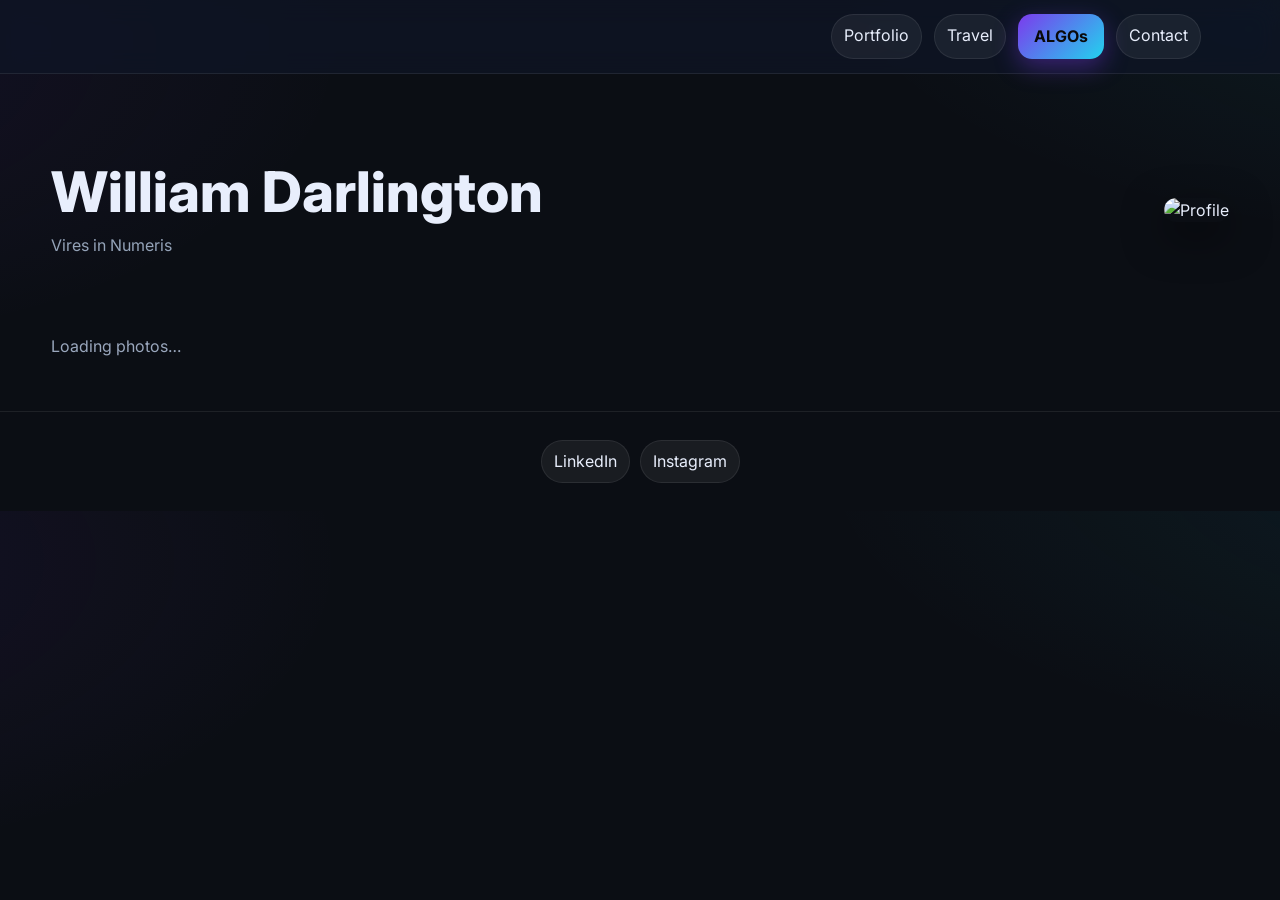
==== backup.html @ 0f2c95ed "Fixed homepage layout" ====
<!DOCTYPE html>
<html lang="en">
<head>
  <meta charset="utf-8" />
  <meta name="viewport" content="width=device-width, initial-scale=1" />
  <title>William Darlington</title>

  <!-- Favicon (root-relative so it works with hash routing) -->
  <link rel="icon" href="/favicon/user.png" sizes="32x32" />
  <link rel="shortcut icon" href="/favicon/user.png" />
  <meta name="theme-color" content="#0b0e14" />

  <!-- Fonts -->
  <link rel="preconnect" href="https://fonts.gstatic.com" crossorigin>
  <link href="https://fonts.googleapis.com/css2?family=Inter:wght@400;600;700;800&display=swap" rel="stylesheet">

  <style>
    :root{
      --bg:#0b0e14; --muted:#94a3b8; --text:#e8eefc;
      --brand:#7c3aed; --brand-2:#22d3ee; --ring:rgba(124,58,237,.4);
      --shadow:0 14px 40px rgba(0,0,0,.5); --radius:20px;
    }
    *{box-sizing:border-box;margin:0;padding:0}
    body{
      font-family:Inter,system-ui,-apple-system,Segoe UI,Roboto,Helvetica,Arial,sans-serif;
      color:var(--text); line-height:1.55;
      background:
        radial-gradient(1200px 500px at 120% -10%, rgba(34,211,238,.08), transparent 60%),
        radial-gradient(1000px 500px at -20% 10%, rgba(124,58,237,.09), transparent 60%),
        var(--bg);
    }
    img,video{display:block;max-width:100%}
    a{color:inherit;text-decoration:none}
    .container{width:min(1200px,92%);margin-inline:auto}

    /* NAV */
    header{
      position:sticky;top:0;z-index:50;
      background:rgba(15,21,36,.78);
      backdrop-filter:saturate(150%) blur(12px);
      border-bottom:1px solid rgba(255,255,255,.08);
      cursor:pointer; /* whole bar = Home */
    }
    .nav{display:flex;justify-content:flex-end;align-items:center;padding:14px 28px;gap:12px}
    .nav-links{display:flex;gap:12px;flex-wrap:wrap}
    .chip{
      padding:8px 12px;border-radius:999px;
      background:rgba(255,255,255,.06);
      border:1px solid rgba(255,255,255,.08)
    }
    .pill{
      padding:10px 16px;border-radius:14px;
      background:linear-gradient(135deg,var(--brand),var(--brand-2));
      font-weight:700;color:#0a0a0a;box-shadow:0 8px 24px var(--ring)
    }
    /* allow links to be clickable even though header is */
    header .nav{pointer-events:none}
    header .nav a{pointer-events:auto}

    /* Mobile nav tweaks */
    @media (max-width:560px){
      .nav{justify-content:center;padding:10px 14px}
      .nav-links{gap:8px;flex-wrap:nowrap;overflow-x:auto;scrollbar-width:none}
      .nav-links::-webkit-scrollbar{display:none}
      .chip,.pill{padding:8px 12px;font-size:14px}
    }

    /* Sections + HERO */
    section{padding:24px 0 52px}
    .hero{display:grid;grid-template-columns:1fr 1fr;padding:64px 0;gap:32px;align-items:center}
    @media(max-width:900px){.hero{grid-template-columns:1fr;text-align:center}}
    .hero h1{font-size:clamp(32px,5vw,56px);font-weight:800;line-height:1.1;margin-bottom:10px}
    .hero p{color:var(--muted)}
    .hero-card{border-radius:var(--radius);box-shadow:var(--shadow);overflow:hidden;justify-self:end;max-width:min(520px,90vw)}
    @media(max-width:900px){.hero-card{justify-self:center}}
    .hero-card img{width:100%;height:auto;object-fit:cover}

    /* Views */
    .hidden{display:none}
    .view-head{display:flex;justify-content:space-between;align-items:center;gap:12px;margin-bottom:16px;flex-wrap:wrap}
    .view-head h2{font-size:clamp(24px,3vw,34px)}
    .back{padding:8px 12px;border-radius:999px;border:1px solid rgba(255,255,255,.14)}

    /* Base gallery tiles */
    .gallery{
      display:grid;
      grid-template-columns:repeat(auto-fill,minmax(260px,1fr));
      gap:18px
    }
    .shot{
      border-radius:var(--radius);
      overflow:hidden;
      background:#111;
      box-shadow:var(--shadow);
      cursor:pointer
    }

    /* --- Fill behaviour to remove black bars on desktop --- */
    /* Home stream + Portfolio: fill the tile (allows small crop) */
    #streamGrid .shot, #portfolioGrid .shot { aspect-ratio:16/9; }
    #streamGrid .shot img, #streamGrid .shot video,
    #portfolioGrid .shot img, #portfolioGrid .shot video{
      width:100%;height:100%;object-fit:cover;background:#000;
    }

    /* Album page: preserve originals (no crop) */
    #albumGrid .shot{ aspect-ratio:auto; }
    #albumGrid .shot img, #albumGrid .shot video{
      width:100%;height:auto;object-fit:contain;background:#000;
    }

    .stream-grid{margin-top:12px}

    /* Travel index cards (consistent 16:9 box, always fill) */
    .travel-grid{
      display:grid;gap:20px;
      grid-template-columns:repeat(auto-fill,minmax(300px,1fr))
    }
    .place{
      position:relative;border-radius:var(--radius);
      overflow:hidden;box-shadow:var(--shadow);
      aspect-ratio:16/9;background:#000
    }
    .place img,.place video{
      width:100%;height:100%;object-fit:cover;display:block;background:#000
    }
    .place .overlay{
      position:absolute;inset:0;
      background:linear-gradient(to top,rgba(0,0,0,.65),rgba(0,0,0,.08) 60%);
      display:flex;flex-direction:column;justify-content:flex-end;padding:20px
    }
    .place h4{margin:0 0 6px;font-size:18px}
    .place p{margin:0 0 10px;font-size:14px;color:var(--muted)}
    .place a{align-self:start}

    /* Footer */
    footer{padding:28px 0;border-top:1px solid rgba(255,255,255,.08)}
    .footer-center{display:flex;flex-direction:column;align-items:center;gap:10px}
    .social{display:flex;gap:10px}
  </style>
</head>
<body>
<header>
  <div class="nav container">
    <nav class="nav-links">
      <a class="chip" href="#/portfolio">Portfolio</a>
      <a class="chip" href="#/travels">Travel</a>
      <a class="pill" href="https://hdbot.io" target="_blank" rel="noopener">ALGOs</a>
      <a class="chip" href="mailto:hanley.darlington@gmail.com">Contact</a>
    </nav>
  </div>
</header>

<main>
  <!-- HOME -->
  <section id="view-home">
    <div class="container">
      <div class="hero">
        <div>
          <h1>William Darlington</h1>
          <p>Vires in Numeris</p>
        </div>
        <div class="hero-card">
          <img id="heroImg" src="user.png" alt="Profile">
        </div>
      </div>

      <div class="gallery stream-grid" id="streamGrid">
        <p style="color:#9aa7bd">Loading photos…</p>
      </div>
    </div>
  </section>

  <!-- PORTFOLIO -->
  <section id="view-portfolio" class="hidden">
    <div class="container">
      <div class="view-head">
        <h2>Portfolio</h2>
        <a class="back" href="#/">← Home</a>
      </div>
      <div class="gallery" id="portfolioGrid"><p style="color:#9aa7bd">Loading…</p></div>
      <div id="portfolioError"></div>
    </div>
  </section>

  <!-- TRAVEL INDEX -->
  <section id="view-travels" class="hidden">
    <div class="container">
      <div class="view-head">
        <h2>Travel</h2>
        <a class="back" href="#/">← Home</a>
      </div>
      <div class="travel-grid" id="travelCards"><p style="color:#9aa7bd">Loading…</p></div>
      <div id="travelsError"></div>
    </div>
  </section>

  <!-- SINGLE TRAVEL ALBUM -->
  <section id="view-album" class="hidden">
    <div class="container">
      <div class="view-head">
        <h2 id="albumTitle">Album</h2>
        <a class="back" href="#/travels">← All trips</a>
      </div>
      <div class="gallery" id="albumGrid"><p style="color:#9aa7bd">Loading…</p></div>
      <div id="albumError"></div>
    </div>
  </section>
</main>

<footer>
  <div class="container footer-center">
    <div class="social">
      <a class="chip" href="https://www.linkedin.com/in/william-darlington-736475212/" target="_blank" rel="noopener">LinkedIn</a>
      <a class="chip" href="https://instagram.com/wi11.4m" target="_blank" rel="noopener">Instagram</a>
    </div>
  </div>
</footer>

<script>
(function(){
  'use strict';

  /* -------- Config -------- */
  var GH = { owner:'Hanley-Darlington', repo:'about', ref:'main' };
  var IMG_EXT   = ['.jpg','.jpeg','.png','.webp','.gif','.avif'];
  var VIDEO_EXT = ['.mp4','.webm'];
  var CACHE_TTL = 24 * 60 * 60 * 1000; // 24h
  var CACHE_VERSION = 'v1.2';          // bump to invalidate local cache

  // raw URL builder (no API for file bytes)
  function rawURL(path){
    return 'https://raw.githubusercontent.com/'+GH.owner+'/'+GH.repo+'/'+GH.ref+'/'+encodeURI(path);
  }

  // Header (except links) goes Home
  document.querySelector('header').addEventListener('click', function(e){
    if (e.target.closest('a')) return;
    location.hash = '#/';
  });

  /* -------- Utils -------- */
  function hasExt(name, exts){
    name = (name||'').toLowerCase();
    for (var i=0;i<exts.length;i++){
      var ext = exts[i];
      if (name.indexOf(ext, name.length-ext.length) !== -1) return true;
    }
    return false;
  }
  function isImg(n){ return hasExt(n, IMG_EXT); }
  function isVideo(n){ return hasExt(n, VIDEO_EXT); }
  function isMedia(n){ return isImg(n) || isVideo(n); }

  function cacheKey(k){ return GH.owner+':'+GH.repo+':'+GH.ref+':'+CACHE_VERSION+':'+k; }
  function cacheGet(k){
    try{
      var raw = localStorage.getItem(cacheKey(k));
      if(!raw) return null;
      var obj = JSON.parse(raw);
      if(Date.now() - obj.t > CACHE_TTL) return null;
      return obj.data;
    }catch(e){ return null; }
  }
  function cacheSet(k,v){ try{ localStorage.setItem(cacheKey(k), JSON.stringify({t:Date.now(), data:v})); }catch(e){} }

  function fetchJSON(url){
    return fetch(url, {headers:{'Accept':'application/vnd.github+json'}}).then(function(r){
      if(!r.ok){
        return r.json().catch(function(){return {message:''};}).then(function(j){
          throw new Error('HTTP '+r.status+' '+(j.message||''));
        });
      }
      return r.json();
    });
  }

  /* -------- Manifest loading (max 2 API calls) -------- */
  function buildManifestFromTree(tree){
    var files = tree && tree.tree ? tree.tree : [];
    var manifest = { portfolio:[], travels:{}, profile:[] };
    for (var i=0;i<files.length;i++){
      var it = files[i];
      if (it.type !== 'blob') continue;
      if (!isMedia(it.path)) continue;

      if (it.path.indexOf('portfolio/') === 0){
        manifest.portfolio.push(it.path);
      } else if (it.path.indexOf('travels/') === 0){
        var parts = it.path.split('/');
        if (parts.length >= 3){
          var folder = decodeURIComponent(parts[1]);
          (manifest.travels[folder]||(manifest.travels[folder]=[])).push(it.path);
        }
      } else if (it.path.indexOf('profile/') === 0){
        manifest.profile.push(it.path);
      }
    }
    return manifest;
  }

  function loadManifest(){
    var cached = cacheGet('manifest');
    if (cached) return Promise.resolve(cached);

    // Try baked manifest first (optional)
    return fetch('/manifest.json', {cache:'no-store'})
      .then(function(r){ if(r.ok) return r.json(); throw new Error('no baked manifest'); })
      .catch(function(){
        // Fallback to GitHub API: commits -> tree
        return fetchJSON('https://api.github.com/repos/'+GH.owner+'/'+GH.repo+'/commits/'+encodeURIComponent(GH.ref))
          .then(function(commit){
            var sha = commit && commit.commit && commit.commit.tree && commit.commit.tree.sha;
            if (!sha) throw new Error('Missing tree SHA');
            return fetchJSON('https://api.github.com/repos/'+GH.owner+'/'+GH.repo+'/git/trees/'+sha+'?recursive=1');
          })
          .then(buildManifestFromTree);
      })
      .then(function(manifest){ cacheSet('manifest', manifest); return manifest; });
  }

  /* -------- Data helpers -------- */
  function listPortfolio(m){
    return (m.portfolio||[]).map(function(p){
      return { src:rawURL(p), alt:p.split('/').pop(), path:p, type:isVideo(p)?'video':'image' };
    });
  }
  function listTravelAll(m){
    var out=[], g=m.travels||{};
    for (var folder in g){
      if(!g.hasOwnProperty(folder)) continue;
      for (var i=0;i<g[folder].length;i++){
        var p=g[folder][i];
        out.push({ src:rawURL(p), alt:p.split('/').pop(), path:p, folder:folder, type:isVideo(p)?'video':'image' });
      }
    }
    return out;
  }
  function listAlbum(m, folder){
    var arr=(m.travels&&m.travels[folder])?m.travels[folder]:[];
    return arr.map(function(p){
      return { src:rawURL(p), alt:p.split('/').pop(), path:p, type:isVideo(p)?'video':'image' };
    });
  }
  function heroFromProfile(m){
    var pics=(m.profile||[]).filter(isImg);
    if(pics.length) return rawURL(pics[0]);
    var any=(m.profile||[])[0];
    return any?rawURL(any):'user.png';
  }

  /* -------- DOM helpers -------- */
  function byId(id){ return document.getElementById(id); }
  function clear(el){ while(el.firstChild) el.removeChild(el.firstChild); }

  function makeVideo(src){
    var v=document.createElement('video');
    v.src=src; v.muted=true; v.loop=true; v.autoplay=true;
    v.playsInline=true; v.preload='metadata'; v.controls=false;
    return v;
  }

  function mountGrid(elId, files, onClick){
    var el=byId(elId); clear(el);
    if(!files.length){
      var p=document.createElement('p'); p.style.color='#9aa7bd'; p.appendChild(document.createTextNode('Nothing here yet.'));
      el.appendChild(p); return;
    }
    var frag=document.createDocumentFragment();
    for(var i=0;i<files.length;i++){
      (function(f){
        var fig=document.createElement('figure'); fig.className='shot';
        if(f.type==='video'){
          var v=makeVideo(f.src);
          if(onClick){ fig.addEventListener('click', function(){ onClick(f); }); }
          fig.appendChild(v);
        }else{
          var img=new Image(); img.src=f.src; img.alt=f.alt; img.loading='lazy'; img.decoding='async';
          if(onClick){ img.addEventListener('click', function(){ onClick(f); }); }
          fig.appendChild(img);
        }
        frag.appendChild(fig);
      })(files[i]);
    }
    el.appendChild(frag);
  }

  function err(elId, msg){
    var el=byId(elId); if(!el) return;
    var chip=document.createElement('div');
    chip.className='chip';
    chip.style.borderColor='#ff8a8a'; chip.style.background='rgba(255,0,0,.12)'; chip.style.color='#ffdede';
    chip.appendChild(document.createTextNode(msg));
    clear(el); el.appendChild(chip);
  }

  /* -------- Router -------- */
  var views={
    home:byId('view-home'),
    portfolio:byId('view-portfolio'),
    travels:byId('view-travels'),
    album:byId('view-album')
  };
  function show(name){
    for(var k in views){ if(views.hasOwnProperty(k)) views[k].classList.add('hidden'); }
    views[name].classList.remove('hidden');
    window.scrollTo(0,0);
  }

  function routeWith(m){
    var h=(location.hash||'').replace(/^#/, '');

    if(h.indexOf('/portfolio')===0){
      show('portfolio');
      try{ mountGrid('portfolioGrid', listPortfolio(m), null); }
      catch(e){ err('portfolioError', e.message); }
      return;
    }

    if(h.indexOf('/travels')===0){
      show('travels');
      try{
        var all=listTravelAll(m), groups={};
        for(var i=0;i<all.length;i++){ var f=all[i]; (groups[f.folder]||(groups[f.folder]=[])).push(f); }
        var wrap=byId('travelCards'); clear(wrap);
        var frag=document.createDocumentFragment();
        for(var folder in groups){
          if(!groups.hasOwnProperty(folder)) continue;
          var files=groups[folder];
          var card=document.createElement('article'); card.className='place';
          if(files[0].type==='video'){
            card.appendChild(makeVideo(files[0].src));
          }else{
            var img=new Image(); img.src=files[0].src; img.alt=folder; img.loading='lazy';
            card.appendChild(img);
          }
          var ov=document.createElement('div'); ov.className='overlay';
          var h4=document.createElement('h4'); h4.appendChild(document.createTextNode(folder.replace(/[-_]/g,' ')));
          var p2=document.createElement('p'); p2.appendChild(document.createTextNode(files.length+' file'+(files.length>1?'s':'')));
          var a=document.createElement('a'); a.className='chip'; a.href='#/travel/'+encodeURIComponent(folder); a.appendChild(document.createTextNode('View shots'));
          ov.appendChild(h4); ov.appendChild(p2); ov.appendChild(a);
          card.appendChild(ov);
          frag.appendChild(card);
        }
        wrap.appendChild(frag);
      }catch(e){ err('travelsError', e.message); }
      return;
    }

    if(h.indexOf('/travel/')===0){
      var parts=h.split('/'); var folder=decodeURIComponent(parts[2]||'').trim();
      show('album'); byId('albumTitle').textContent=folder.replace(/[-_]/g,' ');
      try{ mountGrid('albumGrid', listAlbum(m, folder), null); }
      catch(e){ err('albumError', e.message); }
      return;
    }

    // HOME
    show('home');
    try{
      var P=listPortfolio(m).map(function(x){ return {kind:'portfolio',type:x.type,src:x.src,alt:x.alt}; });
      var T=listTravelAll(m).map(function(x){ return {kind:'travel',folder:x.folder,type:x.type,src:x.src,alt:x.alt}; });
      var all=P.concat(T);
      for(var i=all.length-1;i>0;i--){ var j=Math.floor(Math.random()*(i+1)); var t=all[i]; all[i]=all[j]; all[j]=t; }
      var pick=all.slice(0, Math.min(12, all.length));
      mountGrid('streamGrid', pick, function(file){
        if(file.kind==='portfolio'){ location.hash='#/portfolio'; }
        else{ location.hash='#/travel/'+encodeURIComponent(file.folder); }
      });
    }catch(e){
      var el=byId('streamGrid'); clear(el);
      var d=document.createElement('div'); d.className='chip';
      d.style.borderColor='#ff8a8a'; d.style.background='rgba(255,0,0,.12)'; d.style.color='#ffdede';
      d.appendChild(document.createTextNode(e.message));
      el.appendChild(d);
    }
  }

  function boot(){
    loadManifest().then(function(m){
      byId('heroImg').src = heroFromProfile(m);
      routeWith(m);
      window.addEventListener('hashchange', function(){ routeWith(m); });
    }).catch(function(e){
      err('portfolioError', e.message);
      err('travelsError', e.message);
      err('albumError', e.message);
    });
  }

  boot();
})();
</script>
</body>
</html>
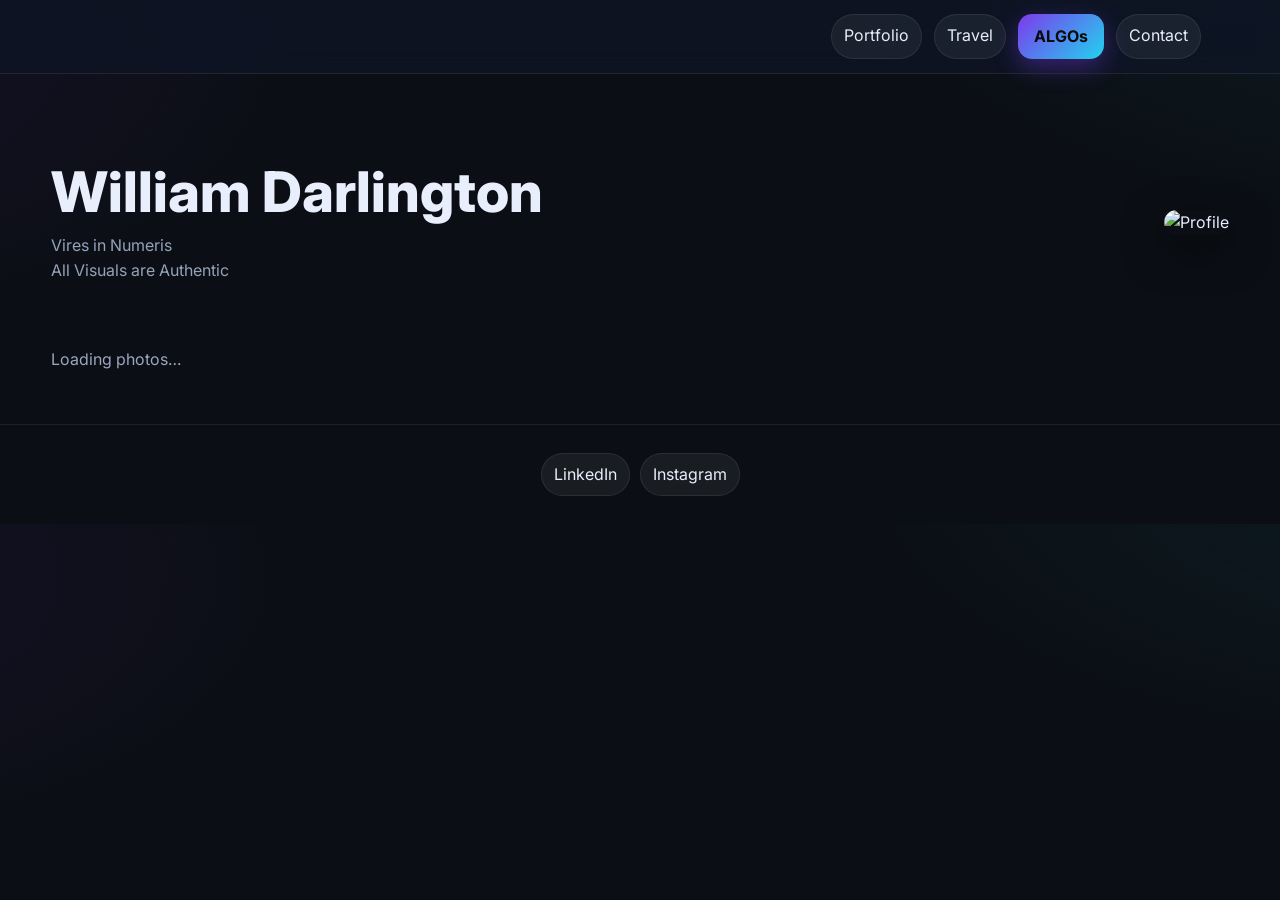
==== commit f5d88d6c: "Fixed homepage layout" ====
--- a/backup.html
+++ b/backup.html
@@ -5,12 +5,10 @@
   <meta name="viewport" content="width=device-width, initial-scale=1" />
   <title>William Darlington</title>
 
-  <!-- Favicon (root-relative so it works with hash routing) -->
   <link rel="icon" href="/favicon/user.png" sizes="32x32" />
   <link rel="shortcut icon" href="/favicon/user.png" />
   <meta name="theme-color" content="#0b0e14" />
 
-  <!-- Fonts -->
   <link rel="preconnect" href="https://fonts.gstatic.com" crossorigin>
   <link href="https://fonts.googleapis.com/css2?family=Inter:wght@400;600;700;800&display=swap" rel="stylesheet">
 
@@ -33,31 +31,23 @@
     a{color:inherit;text-decoration:none}
     .container{width:min(1200px,92%);margin-inline:auto}
 
-    /* NAV */
+    /* Header (clickable to Home) */
     header{
-      position:sticky;top:0;z-index:50;
+      position:sticky;
+      top:0;
+      z-index:9999;
       background:rgba(15,21,36,.78);
       backdrop-filter:saturate(150%) blur(12px);
       border-bottom:1px solid rgba(255,255,255,.08);
-      cursor:pointer; /* whole bar = Home */
-    }
+      cursor:pointer;
+      isolation:isolate; /* prevent overlaps blocking it */
+    }
+
     .nav{display:flex;justify-content:flex-end;align-items:center;padding:14px 28px;gap:12px}
     .nav-links{display:flex;gap:12px;flex-wrap:wrap}
-    .chip{
-      padding:8px 12px;border-radius:999px;
-      background:rgba(255,255,255,.06);
-      border:1px solid rgba(255,255,255,.08)
-    }
-    .pill{
-      padding:10px 16px;border-radius:14px;
-      background:linear-gradient(135deg,var(--brand),var(--brand-2));
-      font-weight:700;color:#0a0a0a;box-shadow:0 8px 24px var(--ring)
-    }
-    /* allow links to be clickable even though header is */
-    header .nav{pointer-events:none}
-    header .nav a{pointer-events:auto}
-
-    /* Mobile nav tweaks */
+    .chip{padding:8px 12px;border-radius:999px;background:rgba(255,255,255,.06);border:1px solid rgba(255,255,255,.08)}
+    .pill{padding:10px 16px;border-radius:14px;background:linear-gradient(135deg,var(--brand),var(--brand-2));font-weight:700;color:#0a0a0a;box-shadow:0 8px 24px var(--ring)}
+
     @media (max-width:560px){
       .nav{justify-content:center;padding:10px 14px}
       .nav-links{gap:8px;flex-wrap:nowrap;overflow-x:auto;scrollbar-width:none}
@@ -65,7 +55,6 @@
       .chip,.pill{padding:8px 12px;font-size:14px}
     }
 
-    /* Sections + HERO */
     section{padding:24px 0 52px}
     .hero{display:grid;grid-template-columns:1fr 1fr;padding:64px 0;gap:32px;align-items:center}
     @media(max-width:900px){.hero{grid-template-columns:1fr;text-align:center}}
@@ -75,68 +64,47 @@
     @media(max-width:900px){.hero-card{justify-self:center}}
     .hero-card img{width:100%;height:auto;object-fit:cover}
 
-    /* Views */
     .hidden{display:none}
     .view-head{display:flex;justify-content:space-between;align-items:center;gap:12px;margin-bottom:16px;flex-wrap:wrap}
     .view-head h2{font-size:clamp(24px,3vw,34px)}
     .back{padding:8px 12px;border-radius:999px;border:1px solid rgba(255,255,255,.14)}
 
-    /* Base gallery tiles */
-    .gallery{
-      display:grid;
-      grid-template-columns:repeat(auto-fill,minmax(260px,1fr));
-      gap:18px
-    }
-    .shot{
-      border-radius:var(--radius);
-      overflow:hidden;
-      background:#111;
-      box-shadow:var(--shadow);
-      cursor:pointer
-    }
-
-    /* --- Fill behaviour to remove black bars on desktop --- */
-    /* Home stream + Portfolio: fill the tile (allows small crop) */
+    .gallery{display:grid;grid-template-columns:repeat(auto-fill,minmax(260px,1fr));gap:18px}
+    .shot{border-radius:var(--radius);overflow:hidden;background:#111;box-shadow:var(--shadow);cursor:pointer}
+
     #streamGrid .shot, #portfolioGrid .shot { aspect-ratio:16/9; }
     #streamGrid .shot img, #streamGrid .shot video,
     #portfolioGrid .shot img, #portfolioGrid .shot video{
       width:100%;height:100%;object-fit:cover;background:#000;
     }
-
-    /* Album page: preserve originals (no crop) */
-    #albumGrid .shot{ aspect-ratio:auto; }
+    #albumGrid { align-items: start; }
+    #albumGrid .shot { aspect-ratio:16/9; }
     #albumGrid .shot img, #albumGrid .shot video{
-      width:100%;height:auto;object-fit:contain;background:#000;
-    }
-
-    .stream-grid{margin-top:12px}
-
-    /* Travel index cards (consistent 16:9 box, always fill) */
-    .travel-grid{
-      display:grid;gap:20px;
-      grid-template-columns:repeat(auto-fill,minmax(300px,1fr))
-    }
-    .place{
-      position:relative;border-radius:var(--radius);
-      overflow:hidden;box-shadow:var(--shadow);
-      aspect-ratio:16/9;background:#000
-    }
-    .place img,.place video{
-      width:100%;height:100%;object-fit:cover;display:block;background:#000
-    }
-    .place .overlay{
-      position:absolute;inset:0;
-      background:linear-gradient(to top,rgba(0,0,0,.65),rgba(0,0,0,.08) 60%);
-      display:flex;flex-direction:column;justify-content:flex-end;padding:20px
-    }
+      width:100%;height:100%;object-fit:cover;background:#000;
+    }
+
+    .travel-grid{display:grid;gap:20px;grid-template-columns:repeat(auto-fill,minmax(300px,1fr))}
+    .place{position:relative;border-radius:var(--radius);overflow:hidden;box-shadow:var(--shadow);aspect-ratio:16/9;background:#000}
+    .place img,.place video{width:100%;height:100%;object-fit:cover;display:block;background:#000}
+    .place .overlay{position:absolute;inset:0;background:linear-gradient(to top,rgba(0,0,0,.65),rgba(0,0,0,.08) 60%);display:flex;flex-direction:column;justify-content:flex-end;padding:20px}
     .place h4{margin:0 0 6px;font-size:18px}
     .place p{margin:0 0 10px;font-size:14px;color:var(--muted)}
     .place a{align-self:start}
 
-    /* Footer */
     footer{padding:28px 0;border-top:1px solid rgba(255,255,255,.08)}
     .footer-center{display:flex;flex-direction:column;align-items:center;gap:10px}
     .social{display:flex;gap:10px}
+
+    @media (hover:hover) and (pointer:fine){
+      .shot{transition: transform .18s ease, box-shadow .18s ease;will-change: transform;}
+      .shot:hover{transform: translateY(-4px) scale(1.02);box-shadow: 0 20px 50px rgba(0,0,0,.6);}
+      .shot:focus-visible{outline: 2px solid var(--brand);outline-offset: 2px;}
+    }
+
+    .lightbox{position: fixed; inset: 0; z-index: 100;display: none; align-items: center; justify-content: center;background: rgba(0,0,0,.82); padding: 20px;}
+    .lightbox.open{ display: flex; }
+    .lightbox img, .lightbox video{max-width: min(1200px, 95vw);max-height: 90vh;border-radius: 16px;box-shadow: var(--shadow);background:#000;}
+    .lightbox .close{position: absolute; top: 14px; right: 14px;padding: 8px 12px; border-radius: 999px;background: rgba(255,255,255,.12);border: 1px solid rgba(255,255,255,.18);color: #fff; cursor: pointer;}
   </style>
 </head>
 <body>
@@ -151,57 +119,48 @@
   </div>
 </header>
 
+<script>
+  // Make header clickable for Home
+  (function(){
+    var hdr = document.querySelector('header');
+    if(!hdr) return;
+    hdr.addEventListener('click', function(e){
+      if(e.target.closest('a')) return; // don’t block links
+      location.hash = '#/';
+    }, true);
+  })();
+</script>
+
 <main>
-  <!-- HOME -->
   <section id="view-home">
     <div class="container">
       <div class="hero">
-        <div>
-          <h1>William Darlington</h1>
-          <p>Vires in Numeris</p>
-        </div>
-        <div class="hero-card">
-          <img id="heroImg" src="user.png" alt="Profile">
-        </div>
+        <div><h1>William Darlington</h1><p>Vires in Numeris</p><p>All Visuals are Authentic</p></div>
+        <div class="hero-card"><img id="heroImg" alt="Profile"></div>
       </div>
-
-      <div class="gallery stream-grid" id="streamGrid">
-        <p style="color:#9aa7bd">Loading photos…</p>
-      </div>
+      <div class="gallery stream-grid" id="streamGrid"><p style="color:#9aa7bd">Loading photos…</p></div>
     </div>
   </section>
 
-  <!-- PORTFOLIO -->
   <section id="view-portfolio" class="hidden">
     <div class="container">
-      <div class="view-head">
-        <h2>Portfolio</h2>
-        <a class="back" href="#/">← Home</a>
-      </div>
+      <div class="view-head"><h2>Portfolio</h2><a class="back" href="#/">← Home</a></div>
       <div class="gallery" id="portfolioGrid"><p style="color:#9aa7bd">Loading…</p></div>
       <div id="portfolioError"></div>
     </div>
   </section>
 
-  <!-- TRAVEL INDEX -->
   <section id="view-travels" class="hidden">
     <div class="container">
-      <div class="view-head">
-        <h2>Travel</h2>
-        <a class="back" href="#/">← Home</a>
-      </div>
+      <div class="view-head"><h2>Travel</h2><a class="back" href="#/">← Home</a></div>
       <div class="travel-grid" id="travelCards"><p style="color:#9aa7bd">Loading…</p></div>
       <div id="travelsError"></div>
     </div>
   </section>
 
-  <!-- SINGLE TRAVEL ALBUM -->
   <section id="view-album" class="hidden">
     <div class="container">
-      <div class="view-head">
-        <h2 id="albumTitle">Album</h2>
-        <a class="back" href="#/travels">← All trips</a>
-      </div>
+      <div class="view-head"><h2 id="albumTitle">Album</h2><a class="back" href="#/travels">← All trips</a></div>
       <div class="gallery" id="albumGrid"><p style="color:#9aa7bd">Loading…</p></div>
       <div id="albumError"></div>
     </div>
@@ -217,277 +176,128 @@
   </div>
 </footer>
 
+<div id="lightbox" class="lightbox" aria-modal="true" role="dialog">
+  <button class="close" aria-label="Close">✕</button>
+</div>
+
 <script>
 (function(){
   'use strict';
 
-  /* -------- Config -------- */
   var GH = { owner:'Hanley-Darlington', repo:'about', ref:'main' };
-  var IMG_EXT   = ['.jpg','.jpeg','.png','.webp','.gif','.avif'];
-  var VIDEO_EXT = ['.mp4','.webm'];
-  var CACHE_TTL = 24 * 60 * 60 * 1000; // 24h
-  var CACHE_VERSION = 'v1.2';          // bump to invalidate local cache
-
-  // raw URL builder (no API for file bytes)
-  function rawURL(path){
-    return 'https://raw.githubusercontent.com/'+GH.owner+'/'+GH.repo+'/'+GH.ref+'/'+encodeURI(path);
+  var IMG_EXT=['.jpg','.jpeg','.png','.webp','.gif','.avif'];
+  var VIDEO_EXT=['.mp4','.webm'];
+
+  function rawURL(path){ return 'https://raw.githubusercontent.com/'+GH.owner+'/'+GH.repo+'/'+GH.ref+'/'+encodeURI(path)+'?v='+Date.now(); }
+  function hasExt(n,exts){n=(n||'').toLowerCase();for(var i=0;i<exts.length;i++){if(n.endsWith(exts[i]))return true;}return false;}
+  function isImg(n){return hasExt(n,IMG_EXT);} function isVideo(n){return hasExt(n,VIDEO_EXT);} function isMedia(n){return isImg(n)||isVideo(n);}
+  function cacheGet(){return null;} function cacheSet(){}
+
+  // helper: basename (without extension) must end with a token
+  function endsWithToken(path, token){
+    var base = (path||'').split('/').pop().toLowerCase();
+    var dot = base.lastIndexOf('.');
+    var name = dot >= 0 ? base.slice(0, dot) : base;
+    return name.endsWith(String(token).toLowerCase());
   }
 
-  // Header (except links) goes Home
-  document.querySelector('header').addEventListener('click', function(e){
-    if (e.target.closest('a')) return;
-    location.hash = '#/';
-  });
-
-  /* -------- Utils -------- */
-  function hasExt(name, exts){
-    name = (name||'').toLowerCase();
-    for (var i=0;i<exts.length;i++){
-      var ext = exts[i];
-      if (name.indexOf(ext, name.length-ext.length) !== -1) return true;
-    }
-    return false;
+  function fetchJSON(url){return fetch(url,{headers:{'Accept':'application/vnd.github+json'}}).then(r=>{if(!r.ok)throw new Error('HTTP '+r.status);return r.json();});}
+
+  // include ALL media in the manifest (no filtering here)
+  function buildManifestFromTree(tree){
+    var f=tree&&tree.tree?tree.tree:[];
+    var m={portfolio:[],travels:{},profile:[]};
+    for(var i=0;i<f.length;i++){
+      var it=f[i];
+      if(it.type!=='blob'||!isMedia(it.path)) continue;
+      if(it.path.startsWith('portfolio/')) m.portfolio.push(it.path);
+      else if(it.path.startsWith('travels/')){
+        var parts=it.path.split('/');
+        if(parts.length>=3){
+          var folder=decodeURIComponent(parts[1]);
+          (m.travels[folder]||(m.travels[folder]=[])).push(it.path);
+        }
+      }else if(it.path.startsWith('profile/')) m.profile.push(it.path);
+    }
+    return m;
   }
-  function isImg(n){ return hasExt(n, IMG_EXT); }
-  function isVideo(n){ return hasExt(n, VIDEO_EXT); }
-  function isMedia(n){ return isImg(n) || isVideo(n); }
-
-  function cacheKey(k){ return GH.owner+':'+GH.repo+':'+GH.ref+':'+CACHE_VERSION+':'+k; }
-  function cacheGet(k){
-    try{
-      var raw = localStorage.getItem(cacheKey(k));
-      if(!raw) return null;
-      var obj = JSON.parse(raw);
-      if(Date.now() - obj.t > CACHE_TTL) return null;
-      return obj.data;
-    }catch(e){ return null; }
+
+  function loadManifest(){return fetch('/manifest.json',{cache:'no-store'}).then(r=>{if(r.ok)return r.json();throw new Error('no manifest');}).catch(()=>fetchJSON('https://api.github.com/repos/'+GH.owner+'/'+GH.repo+'/commits/'+encodeURIComponent(GH.ref)).then(c=>fetchJSON('https://api.github.com/repos/'+GH.owner+'/'+GH.repo+'/git/trees/'+c.commit.tree.sha+'?recursive=1')).then(buildManifestFromTree));}
+
+  function listPortfolio(m){return m.portfolio.map(p=>({src:rawURL(p),alt:p.split('/').pop(),type:isVideo(p)?'video':'image'}));}
+  function listTravelAll(m){var out=[];for(var f in m.travels){m.travels[f].forEach(p=>out.push({src:rawURL(p),alt:p.split('/').pop(),folder:f,type:isVideo(p)?'video':'image'}));}return out;}
+  function listAlbum(m,folder){return (m.travels[folder]||[]).map(p=>({src:rawURL(p),alt:p.split('/').pop(),type:isVideo(p)?'video':'image'}));}
+
+  // hero prefers profile image ending in *star, else falls back
+  function heroFromProfile(m){
+    var pics=m.profile.filter(isImg);
+    var starPic = pics.find(function(p){ return endsWithToken(p,'star'); });
+    return starPic ? rawURL(starPic) : (pics.length ? rawURL(pics[0]) : 'user.png');
   }
-  function cacheSet(k,v){ try{ localStorage.setItem(cacheKey(k), JSON.stringify({t:Date.now(), data:v})); }catch(e){} }
-
-  function fetchJSON(url){
-    return fetch(url, {headers:{'Accept':'application/vnd.github+json'}}).then(function(r){
-      if(!r.ok){
-        return r.json().catch(function(){return {message:''};}).then(function(j){
-          throw new Error('HTTP '+r.status+' '+(j.message||''));
-        });
+
+  function byId(id){return document.getElementById(id);} function clear(el){while(el.firstChild)el.removeChild(el.firstChild);}
+  function makeVideo(src){var v=document.createElement('video');v.src=src;v.muted=true;v.loop=true;v.autoplay=true;v.playsInline=true;v.controls=false;return v;}
+
+  function mountGrid(id,files,onClick){var el=byId(id);clear(el);if(!files.length){var p=document.createElement('p');p.textContent='Nothing yet.';p.style.color='#9aa7bd';el.appendChild(p);return;}files.forEach(f=>{var fig=document.createElement('figure');fig.className='shot';var node=f.type==='video'?makeVideo(f.src):(Object.assign(new Image(),{src:f.src,alt:f.alt,loading:'lazy'}));if(onClick)fig.addEventListener('click',()=>onClick(f));fig.appendChild(node);el.appendChild(fig);});}
+
+  // lightbox
+  var lightboxEl;function setupLightbox(){lightboxEl=byId('lightbox');lightboxEl.addEventListener('click',e=>{if(e.target===lightboxEl||e.target.classList.contains('close'))closeLightbox();});document.addEventListener('keydown',e=>{if(e.key==='Escape')closeLightbox();});}
+  function openLightbox(f){lightboxEl.innerHTML='<button class="close">✕</button>';if(f.type==='video'){var v=makeVideo(f.src);v.controls=true;lightboxEl.appendChild(v);}else{var img=new Image();img.src=f.src;img.alt=f.alt;lightboxEl.appendChild(img);}lightboxEl.classList.add('open');}
+  function closeLightbox(){lightboxEl.classList.remove('open');}
+
+  var views={home:byId('view-home'),portfolio:byId('view-portfolio'),travels:byId('view-travels'),album:byId('view-album')};
+  function show(v){Object.values(views).forEach(x=>x.classList.add('hidden'));views[v].classList.remove('hidden');scrollTo(0,0);}
+
+  function routeWith(m){
+    var h=(location.hash||'').slice(1);
+
+    if(h.startsWith('/portfolio')){
+      show('portfolio');
+      // show ALL portfolio media
+      mountGrid('portfolioGrid',listPortfolio(m),openLightbox);
+      return;
+    }
+
+    if(h.startsWith('/travels')){
+      show('travels');
+      var g={};
+      listTravelAll(m).forEach(f=>(g[f.folder]||(g[f.folder]=[])).push(f));
+      var wrap=byId('travelCards');clear(wrap);
+      for(var folder in g){
+        var files=g[folder]; // ALL files in this folder
+        var card=document.createElement('article');card.className='place';
+        // prefer *chosenstar, else any *star, else first file
+        var chosen = files.find(function(f){ return endsWithToken(f.alt,'chosenstar'); });
+        var starred = chosen || files.find(function(f){ return endsWithToken(f.alt,'star'); }) || files[0];
+        card.appendChild(starred.type==='video'?makeVideo(starred.src):Object.assign(new Image(),{src:starred.src,alt:folder}));
+        var ov=document.createElement('div');ov.className='overlay';
+        ov.innerHTML='<h4>'+folder+'</h4><p>'+files.length+' files</p><a class="chip" href="#/travel/'+encodeURIComponent(folder)+'">View</a>';
+        card.appendChild(ov);
+        wrap.appendChild(card);
       }
-      return r.json();
+      return;
+    }
+
+    if(h.startsWith('/travel/')){
+      var folder=decodeURIComponent(h.split('/')[2]);
+      show('album');byId('albumTitle').textContent=folder;
+      // show ALL files within the folder
+      mountGrid('albumGrid',listAlbum(m,folder),openLightbox);
+      return;
+    }
+
+    // HOME: show only *star items in the stream (mixed), fallback to all if none
+    show('home');
+    var all=[...listPortfolio(m),...listTravelAll(m)];
+    var starredOnly = all.filter(function(f){ return endsWithToken(f.alt,'star'); });
+    var stream = (starredOnly.length ? starredOnly : all).slice(0,12);
+    mountGrid('streamGrid',stream, function(f){
+      if(f.folder) location.hash='#/travel/'+encodeURIComponent(f.folder);
+      else location.hash='#/portfolio';
     });
   }
 
-  /* -------- Manifest loading (max 2 API calls) -------- */
-  function buildManifestFromTree(tree){
-    var files = tree && tree.tree ? tree.tree : [];
-    var manifest = { portfolio:[], travels:{}, profile:[] };
-    for (var i=0;i<files.length;i++){
-      var it = files[i];
-      if (it.type !== 'blob') continue;
-      if (!isMedia(it.path)) continue;
-
-      if (it.path.indexOf('portfolio/') === 0){
-        manifest.portfolio.push(it.path);
-      } else if (it.path.indexOf('travels/') === 0){
-        var parts = it.path.split('/');
-        if (parts.length >= 3){
-          var folder = decodeURIComponent(parts[1]);
-          (manifest.travels[folder]||(manifest.travels[folder]=[])).push(it.path);
-        }
-      } else if (it.path.indexOf('profile/') === 0){
-        manifest.profile.push(it.path);
-      }
-    }
-    return manifest;
-  }
-
-  function loadManifest(){
-    var cached = cacheGet('manifest');
-    if (cached) return Promise.resolve(cached);
-
-    // Try baked manifest first (optional)
-    return fetch('/manifest.json', {cache:'no-store'})
-      .then(function(r){ if(r.ok) return r.json(); throw new Error('no baked manifest'); })
-      .catch(function(){
-        // Fallback to GitHub API: commits -> tree
-        return fetchJSON('https://api.github.com/repos/'+GH.owner+'/'+GH.repo+'/commits/'+encodeURIComponent(GH.ref))
-          .then(function(commit){
-            var sha = commit && commit.commit && commit.commit.tree && commit.commit.tree.sha;
-            if (!sha) throw new Error('Missing tree SHA');
-            return fetchJSON('https://api.github.com/repos/'+GH.owner+'/'+GH.repo+'/git/trees/'+sha+'?recursive=1');
-          })
-          .then(buildManifestFromTree);
-      })
-      .then(function(manifest){ cacheSet('manifest', manifest); return manifest; });
-  }
-
-  /* -------- Data helpers -------- */
-  function listPortfolio(m){
-    return (m.portfolio||[]).map(function(p){
-      return { src:rawURL(p), alt:p.split('/').pop(), path:p, type:isVideo(p)?'video':'image' };
-    });
-  }
-  function listTravelAll(m){
-    var out=[], g=m.travels||{};
-    for (var folder in g){
-      if(!g.hasOwnProperty(folder)) continue;
-      for (var i=0;i<g[folder].length;i++){
-        var p=g[folder][i];
-        out.push({ src:rawURL(p), alt:p.split('/').pop(), path:p, folder:folder, type:isVideo(p)?'video':'image' });
-      }
-    }
-    return out;
-  }
-  function listAlbum(m, folder){
-    var arr=(m.travels&&m.travels[folder])?m.travels[folder]:[];
-    return arr.map(function(p){
-      return { src:rawURL(p), alt:p.split('/').pop(), path:p, type:isVideo(p)?'video':'image' };
-    });
-  }
-  function heroFromProfile(m){
-    var pics=(m.profile||[]).filter(isImg);
-    if(pics.length) return rawURL(pics[0]);
-    var any=(m.profile||[])[0];
-    return any?rawURL(any):'user.png';
-  }
-
-  /* -------- DOM helpers -------- */
-  function byId(id){ return document.getElementById(id); }
-  function clear(el){ while(el.firstChild) el.removeChild(el.firstChild); }
-
-  function makeVideo(src){
-    var v=document.createElement('video');
-    v.src=src; v.muted=true; v.loop=true; v.autoplay=true;
-    v.playsInline=true; v.preload='metadata'; v.controls=false;
-    return v;
-  }
-
-  function mountGrid(elId, files, onClick){
-    var el=byId(elId); clear(el);
-    if(!files.length){
-      var p=document.createElement('p'); p.style.color='#9aa7bd'; p.appendChild(document.createTextNode('Nothing here yet.'));
-      el.appendChild(p); return;
-    }
-    var frag=document.createDocumentFragment();
-    for(var i=0;i<files.length;i++){
-      (function(f){
-        var fig=document.createElement('figure'); fig.className='shot';
-        if(f.type==='video'){
-          var v=makeVideo(f.src);
-          if(onClick){ fig.addEventListener('click', function(){ onClick(f); }); }
-          fig.appendChild(v);
-        }else{
-          var img=new Image(); img.src=f.src; img.alt=f.alt; img.loading='lazy'; img.decoding='async';
-          if(onClick){ img.addEventListener('click', function(){ onClick(f); }); }
-          fig.appendChild(img);
-        }
-        frag.appendChild(fig);
-      })(files[i]);
-    }
-    el.appendChild(frag);
-  }
-
-  function err(elId, msg){
-    var el=byId(elId); if(!el) return;
-    var chip=document.createElement('div');
-    chip.className='chip';
-    chip.style.borderColor='#ff8a8a'; chip.style.background='rgba(255,0,0,.12)'; chip.style.color='#ffdede';
-    chip.appendChild(document.createTextNode(msg));
-    clear(el); el.appendChild(chip);
-  }
-
-  /* -------- Router -------- */
-  var views={
-    home:byId('view-home'),
-    portfolio:byId('view-portfolio'),
-    travels:byId('view-travels'),
-    album:byId('view-album')
-  };
-  function show(name){
-    for(var k in views){ if(views.hasOwnProperty(k)) views[k].classList.add('hidden'); }
-    views[name].classList.remove('hidden');
-    window.scrollTo(0,0);
-  }
-
-  function routeWith(m){
-    var h=(location.hash||'').replace(/^#/, '');
-
-    if(h.indexOf('/portfolio')===0){
-      show('portfolio');
-      try{ mountGrid('portfolioGrid', listPortfolio(m), null); }
-      catch(e){ err('portfolioError', e.message); }
-      return;
-    }
-
-    if(h.indexOf('/travels')===0){
-      show('travels');
-      try{
-        var all=listTravelAll(m), groups={};
-        for(var i=0;i<all.length;i++){ var f=all[i]; (groups[f.folder]||(groups[f.folder]=[])).push(f); }
-        var wrap=byId('travelCards'); clear(wrap);
-        var frag=document.createDocumentFragment();
-        for(var folder in groups){
-          if(!groups.hasOwnProperty(folder)) continue;
-          var files=groups[folder];
-          var card=document.createElement('article'); card.className='place';
-          if(files[0].type==='video'){
-            card.appendChild(makeVideo(files[0].src));
-          }else{
-            var img=new Image(); img.src=files[0].src; img.alt=folder; img.loading='lazy';
-            card.appendChild(img);
-          }
-          var ov=document.createElement('div'); ov.className='overlay';
-          var h4=document.createElement('h4'); h4.appendChild(document.createTextNode(folder.replace(/[-_]/g,' ')));
-          var p2=document.createElement('p'); p2.appendChild(document.createTextNode(files.length+' file'+(files.length>1?'s':'')));
-          var a=document.createElement('a'); a.className='chip'; a.href='#/travel/'+encodeURIComponent(folder); a.appendChild(document.createTextNode('View shots'));
-          ov.appendChild(h4); ov.appendChild(p2); ov.appendChild(a);
-          card.appendChild(ov);
-          frag.appendChild(card);
-        }
-        wrap.appendChild(frag);
-      }catch(e){ err('travelsError', e.message); }
-      return;
-    }
-
-    if(h.indexOf('/travel/')===0){
-      var parts=h.split('/'); var folder=decodeURIComponent(parts[2]||'').trim();
-      show('album'); byId('albumTitle').textContent=folder.replace(/[-_]/g,' ');
-      try{ mountGrid('albumGrid', listAlbum(m, folder), null); }
-      catch(e){ err('albumError', e.message); }
-      return;
-    }
-
-    // HOME
-    show('home');
-    try{
-      var P=listPortfolio(m).map(function(x){ return {kind:'portfolio',type:x.type,src:x.src,alt:x.alt}; });
-      var T=listTravelAll(m).map(function(x){ return {kind:'travel',folder:x.folder,type:x.type,src:x.src,alt:x.alt}; });
-      var all=P.concat(T);
-      for(var i=all.length-1;i>0;i--){ var j=Math.floor(Math.random()*(i+1)); var t=all[i]; all[i]=all[j]; all[j]=t; }
-      var pick=all.slice(0, Math.min(12, all.length));
-      mountGrid('streamGrid', pick, function(file){
-        if(file.kind==='portfolio'){ location.hash='#/portfolio'; }
-        else{ location.hash='#/travel/'+encodeURIComponent(file.folder); }
-      });
-    }catch(e){
-      var el=byId('streamGrid'); clear(el);
-      var d=document.createElement('div'); d.className='chip';
-      d.style.borderColor='#ff8a8a'; d.style.background='rgba(255,0,0,.12)'; d.style.color='#ffdede';
-      d.appendChild(document.createTextNode(e.message));
-      el.appendChild(d);
-    }
-  }
-
-  function boot(){
-    loadManifest().then(function(m){
-      byId('heroImg').src = heroFromProfile(m);
-      routeWith(m);
-      window.addEventListener('hashchange', function(){ routeWith(m); });
-    }).catch(function(e){
-      err('portfolioError', e.message);
-      err('travelsError', e.message);
-      err('albumError', e.message);
-    });
-  }
-
+  function boot(){setupLightbox();loadManifest().then(m=>{byId('heroImg').src=heroFromProfile(m);routeWith(m);window.addEventListener('hashchange',()=>routeWith(m));});}
   boot();
 })();
 </script>
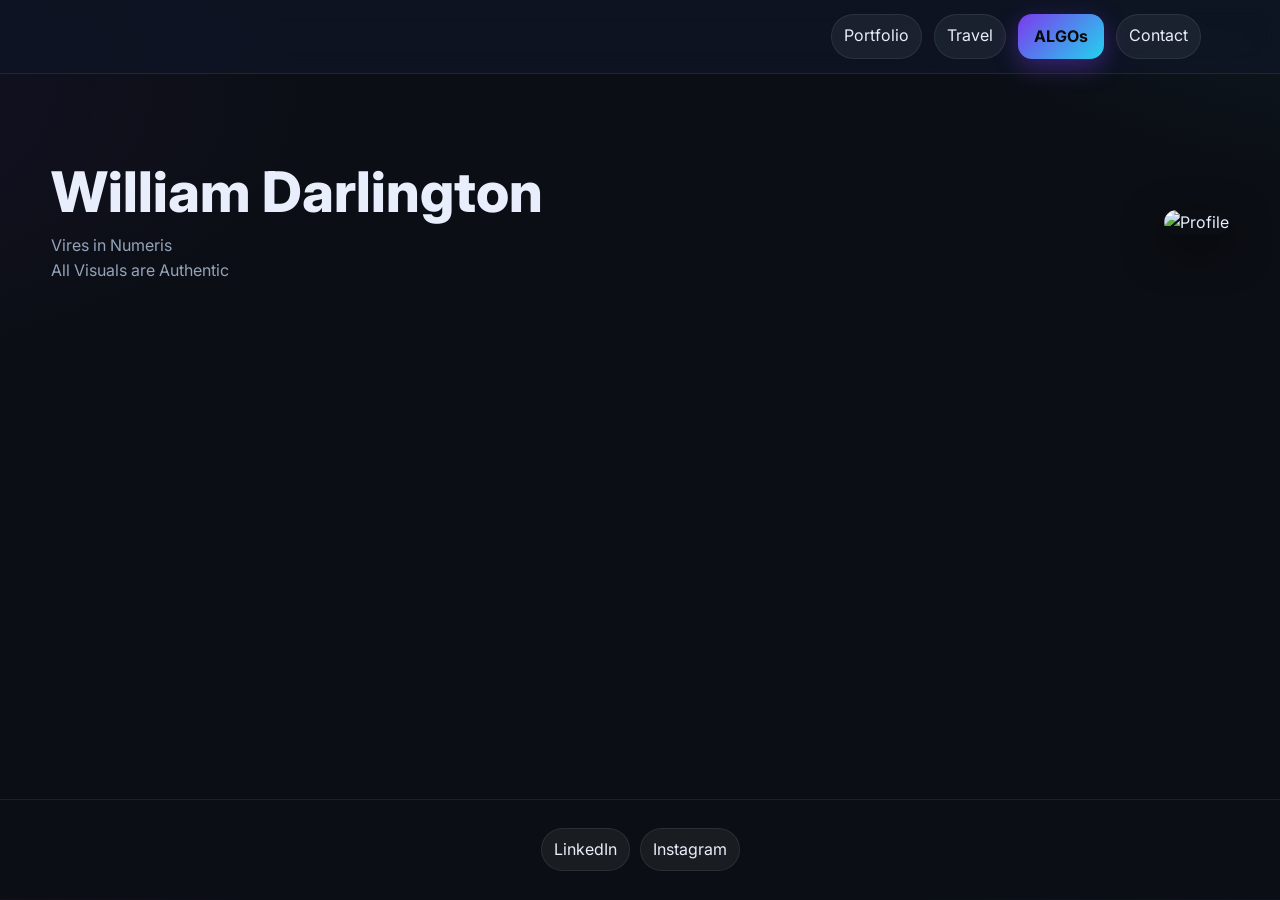
==== commit f08902d1: "Fixed homepage layout" ====
--- a/backup.html
+++ b/backup.html
@@ -17,6 +17,7 @@
       --bg:#0b0e14; --muted:#94a3b8; --text:#e8eefc;
       --brand:#7c3aed; --brand-2:#22d3ee; --ring:rgba(124,58,237,.4);
       --shadow:0 14px 40px rgba(0,0,0,.5); --radius:20px;
+      --home-spacer: 400px; /* height of the blank area under the hero on desktop */
     }
     *{box-sizing:border-box;margin:0;padding:0}
     body{
@@ -33,14 +34,11 @@
 
     /* Header (clickable to Home) */
     header{
-      position:sticky;
-      top:0;
-      z-index:9999;
+      position:sticky; top:0; z-index:9999;
       background:rgba(15,21,36,.78);
       backdrop-filter:saturate(150%) blur(12px);
       border-bottom:1px solid rgba(255,255,255,.08);
-      cursor:pointer;
-      isolation:isolate; /* prevent overlaps blocking it */
+      cursor:pointer; isolation:isolate;
     }
 
     .nav{display:flex;justify-content:flex-end;align-items:center;padding:14px 28px;gap:12px}
@@ -70,7 +68,7 @@
     .back{padding:8px 12px;border-radius:999px;border:1px solid rgba(255,255,255,.14)}
 
     .gallery{display:grid;grid-template-columns:repeat(auto-fill,minmax(260px,1fr));gap:18px}
-    .shot{border-radius:var(--radius);overflow:hidden;background:#111;box-shadow:var(--shadow);cursor:pointer}
+    .shot{border-radius:var(--radius);overflow:hidden;background:#111;box-shadow:var(--shadow);cursor:zoom-in} /* cursor: zoom-in for clarity */
 
     #streamGrid .shot, #portfolioGrid .shot { aspect-ratio:16/9; }
     #streamGrid .shot img, #streamGrid .shot video,
@@ -95,16 +93,52 @@
     .footer-center{display:flex;flex-direction:column;align-items:center;gap:10px}
     .social{display:flex;gap:10px}
 
+    /* Hover (desktop) */
     @media (hover:hover) and (pointer:fine){
       .shot{transition: transform .18s ease, box-shadow .18s ease;will-change: transform;}
       .shot:hover{transform: translateY(-4px) scale(1.02);box-shadow: 0 20px 50px rgba(0,0,0,.6);}
       .shot:focus-visible{outline: 2px solid var(--brand);outline-offset: 2px;}
     }
 
-    .lightbox{position: fixed; inset: 0; z-index: 100;display: none; align-items: center; justify-content: center;background: rgba(0,0,0,.82); padding: 20px;}
+    /* Lightbox above header */
+    .lightbox{position: fixed; inset: 0; z-index: 10000; /* ↑ */ display: none; align-items: center; justify-content: center;background: rgba(0,0,0,.82); padding: 20px;}
     .lightbox.open{ display: flex; }
     .lightbox img, .lightbox video{max-width: min(1200px, 95vw);max-height: 90vh;border-radius: 16px;box-shadow: var(--shadow);background:#000;}
     .lightbox .close{position: absolute; top: 14px; right: 14px;padding: 8px 12px; border-radius: 999px;background: rgba(255,255,255,.12);border: 1px solid rgba(255,255,255,.18);color: #fff; cursor: pointer;}
+
+    /* ---------- Desktop-only blank space under hero ---------- */
+    .home-spacer{display:none;}
+    @media (hover:hover) and (pointer:fine){
+      .home-spacer{display:block;height:var(--home-spacer);}
+    }
+
+    /* Prevent first-paint flash of the home grid on desktop */
+    @media (hover:hover) and (pointer:fine){
+      #streamGrid{ display:none; }          /* hidden at first paint */
+      #streamGrid.is-on{ display:grid; }    /* JS enables this */
+    }
+
+    /* ---------- Lightweight AOS-like animations (slower) ---------- */
+    .anim-wrap{display:block;will-change:transform,opacity}
+    .anim-play.zoom-in        {animation:zin 1.2s ease-out both}
+    .anim-play.zoom-in-up     {animation:zinUp 1.2s ease-out both}
+    .anim-play.zoom-in-down   {animation:zinDown 1.2s ease-out both}
+    .anim-play.zoom-in-left   {animation:zinLeft 1.2s ease-out both}
+    .anim-play.zoom-in-right  {animation:zinRight 1.2s ease-out both}
+
+    @keyframes zin      {from{opacity:0;transform:scale(.92)}         to{opacity:1;transform:none}}
+    @keyframes zinUp    {from{opacity:0;transform:translateY(24px) scale(.92)}   to{opacity:1;transform:none}}
+    @keyframes zinDown  {from{opacity:0;transform:translateY(-24px) scale(.92)}  to{opacity:1;transform:none}}
+    @keyframes zinLeft  {from{opacity:0;transform:translateX(-24px) scale(.92)}  to{opacity:1;transform:none}}
+    @keyframes zinRight {from{opacity:0;transform:translateX(24px) scale(.92)}   to{opacity:1;transform:none}}
+
+    @media (prefers-reduced-motion: reduce){
+      .anim-play.zoom-in,
+      .anim-play.zoom-in-up,
+      .anim-play.zoom-in-down,
+      .anim-play.zoom-in-left,
+      .anim-play.zoom-in-right{animation:none}
+    }
   </style>
 </head>
 <body>
@@ -134,11 +168,15 @@
 <main>
   <section id="view-home">
     <div class="container">
-      <div class="hero">
+      <div class="hero" id="homeHero">
         <div><h1>William Darlington</h1><p>Vires in Numeris</p><p>All Visuals are Authentic</p></div>
         <div class="hero-card"><img id="heroImg" alt="Profile"></div>
       </div>
-      <div class="gallery stream-grid" id="streamGrid"><p style="color:#9aa7bd">Loading photos…</p></div>
+
+      <!-- Blank area that will be filled by the gallery when you reach the bottom -->
+      <div class="home-spacer" id="homeSpacer" aria-hidden="true"></div>
+
+      <div class="gallery stream-grid" id="streamGrid"></div>
     </div>
   </section>
 
@@ -187,13 +225,11 @@
   var GH = { owner:'Hanley-Darlington', repo:'about', ref:'main' };
   var IMG_EXT=['.jpg','.jpeg','.png','.webp','.gif','.avif'];
   var VIDEO_EXT=['.mp4','.webm'];
+  var isDesktop = window.matchMedia('(hover:hover) and (pointer:fine)').matches;
 
   function rawURL(path){ return 'https://raw.githubusercontent.com/'+GH.owner+'/'+GH.repo+'/'+GH.ref+'/'+encodeURI(path)+'?v='+Date.now(); }
   function hasExt(n,exts){n=(n||'').toLowerCase();for(var i=0;i<exts.length;i++){if(n.endsWith(exts[i]))return true;}return false;}
   function isImg(n){return hasExt(n,IMG_EXT);} function isVideo(n){return hasExt(n,VIDEO_EXT);} function isMedia(n){return isImg(n)||isVideo(n);}
-  function cacheGet(){return null;} function cacheSet(){}
-
-  // helper: basename (without extension) must end with a token
   function endsWithToken(path, token){
     var base = (path||'').split('/').pop().toLowerCase();
     var dot = base.lastIndexOf('.');
@@ -202,8 +238,6 @@
   }
 
   function fetchJSON(url){return fetch(url,{headers:{'Accept':'application/vnd.github+json'}}).then(r=>{if(!r.ok)throw new Error('HTTP '+r.status);return r.json();});}
-
-  // include ALL media in the manifest (no filtering here)
   function buildManifestFromTree(tree){
     var f=tree&&tree.tree?tree.tree:[];
     var m={portfolio:[],travels:{},profile:[]};
@@ -221,54 +255,214 @@
     }
     return m;
   }
-
-  function loadManifest(){return fetch('/manifest.json',{cache:'no-store'}).then(r=>{if(r.ok)return r.json();throw new Error('no manifest');}).catch(()=>fetchJSON('https://api.github.com/repos/'+GH.owner+'/'+GH.repo+'/commits/'+encodeURIComponent(GH.ref)).then(c=>fetchJSON('https://api.github.com/repos/'+GH.owner+'/'+GH.repo+'/git/trees/'+c.commit.tree.sha+'?recursive=1')).then(buildManifestFromTree));}
+  function loadManifest(){
+    return fetch('/manifest.json',{cache:'no-store'}).then(r=>{if(r.ok)return r.json();throw new Error('no manifest');})
+      .catch(()=>fetchJSON('https://api.github.com/repos/'+GH.owner+'/'+GH.repo+'/commits/'+encodeURIComponent(GH.ref))
+        .then(c=>fetchJSON('https://api.github.com/repos/'+GH.owner+'/'+GH.repo+'/git/trees/'+c.commit.tree.sha+'?recursive=1'))
+        .then(buildManifestFromTree));
+  }
 
   function listPortfolio(m){return m.portfolio.map(p=>({src:rawURL(p),alt:p.split('/').pop(),type:isVideo(p)?'video':'image'}));}
   function listTravelAll(m){var out=[];for(var f in m.travels){m.travels[f].forEach(p=>out.push({src:rawURL(p),alt:p.split('/').pop(),folder:f,type:isVideo(p)?'video':'image'}));}return out;}
   function listAlbum(m,folder){return (m.travels[folder]||[]).map(p=>({src:rawURL(p),alt:p.split('/').pop(),type:isVideo(p)?'video':'image'}));}
 
-  // hero prefers profile image ending in *star, else falls back
+  /* ------- HOMEPAGE SLOTS: prefer mp4, fallback to webp ------- */
+  function detectHomepageItem(i){
+    return new Promise(function(resolve){
+      var mp4 = '/homepage/'+i+'.mp4';
+      var webp = '/homepage/'+i+'.webp';
+
+      var v = document.createElement('video');
+      v.preload = 'metadata';
+      v.src = mp4;
+
+      function ok(){ resolve({type:'video', src:mp4, alt:'home-'+i}); cleanup(); }
+      function fail(){
+        var img = new Image();
+        img.src = webp;
+        img.onload  = function(){ resolve({type:'image', src:webp, alt:'home-'+i}); };
+        img.onerror = function(){ resolve({type:'image', src:webp, alt:'home-'+i}); };
+        cleanup();
+      }
+      function cleanup(){ v.onloadeddata = v.onerror = null; v.removeAttribute('src'); v.load(); }
+
+      v.onloadeddata = ok;
+      v.onerror = fail;
+    });
+  }
+  function listHomepageMixed(){
+    var tasks=[]; for(var i=1;i<=12;i++) tasks.push(detectHomepageItem(i));
+    return Promise.all(tasks);
+  }
+
+  // hero prefers profile image ending in *star, else fallback
   function heroFromProfile(m){
     var pics=m.profile.filter(isImg);
     var starPic = pics.find(function(p){ return endsWithToken(p,'star'); });
     return starPic ? rawURL(starPic) : (pics.length ? rawURL(pics[0]) : 'user.png');
   }
 
-  function byId(id){return document.getElementById(id);} function clear(el){while(el.firstChild)el.removeChild(el.firstChild);}
+  function byId(id){return document.getElementById(id);}
+  function clear(el){while(el.firstChild)el.removeChild(el.firstChild);}
   function makeVideo(src){var v=document.createElement('video');v.src=src;v.muted=true;v.loop=true;v.autoplay=true;v.playsInline=true;v.controls=false;return v;}
 
-  function mountGrid(id,files,onClick){var el=byId(id);clear(el);if(!files.length){var p=document.createElement('p');p.textContent='Nothing yet.';p.style.color='#9aa7bd';el.appendChild(p);return;}files.forEach(f=>{var fig=document.createElement('figure');fig.className='shot';var node=f.type==='video'?makeVideo(f.src):(Object.assign(new Image(),{src:f.src,alt:f.alt,loading:'lazy'}));if(onClick)fig.addEventListener('click',()=>onClick(f));fig.appendChild(node);el.appendChild(fig);});}
-
-  // lightbox
-  var lightboxEl;function setupLightbox(){lightboxEl=byId('lightbox');lightboxEl.addEventListener('click',e=>{if(e.target===lightboxEl||e.target.classList.contains('close'))closeLightbox();});document.addEventListener('keydown',e=>{if(e.key==='Escape')closeLightbox();});}
-  function openLightbox(f){lightboxEl.innerHTML='<button class="close">✕</button>';if(f.type==='video'){var v=makeVideo(f.src);v.controls=true;lightboxEl.appendChild(v);}else{var img=new Image();img.src=f.src;img.alt=f.alt;lightboxEl.appendChild(img);}lightboxEl.classList.add('open');}
+  // Non-home grids
+  function mountGrid(id,files,onClick){
+    var el=byId(id); clear(el);
+    if(!files.length){var p=document.createElement('p');p.textContent='Nothing yet.';p.style.color='#9aa7bd';el.appendChild(p);return;}
+    files.forEach(f=>{
+      var fig=document.createElement('figure');fig.className='shot';
+      var node=f.type==='video'?makeVideo(f.src):(Object.assign(new Image(),{src:f.src,alt:f.alt,loading:'lazy'}));
+      if(onClick) fig.addEventListener('click',()=>onClick(f));
+      fig.appendChild(node); el.appendChild(fig);
+    });
+    return el;
+  }
+
+  // Home grid with animation wrapper (hover remains on .shot)
+  function mountHomeGrid(id,files){
+    var el=byId(id); clear(el);
+    var animOrder = [
+      'zoom-in-right','zoom-in-down','zoom-in-down','zoom-in-left',
+      'zoom-in-right','zoom-in','zoom-in','zoom-in-left',
+      'zoom-in-right','zoom-in-up','zoom-in-up','zoom-in-left'
+    ];
+    files.forEach(function(f,idx){
+      var wrap = document.createElement('div'); wrap.className='anim-wrap '+animOrder[idx];
+      var fig=document.createElement('figure'); fig.className='shot';
+      fig.tabIndex = 0;                       // ★ focusable for keyboard open
+      fig.dataset.type = f.type;              // ★ store payload for lightbox
+      fig.dataset.src  = f.src;
+      fig.dataset.alt  = f.alt || '';
+
+      if(f.type==='video'){
+        var v=document.createElement('video');
+        v.src=f.src; v.muted=true; v.loop=true; v.autoplay=true; v.playsInline=true; v.controls=false;
+        fig.appendChild(v);
+      }else{
+        var img=Object.assign(new Image(),{src:f.src,alt:f.alt,loading:'lazy'});
+        fig.appendChild(img);
+      }
+      wrap.appendChild(fig); el.appendChild(wrap);
+    });
+    return el;
+  }
+
+  // ★ One-time event delegation for homepage lightbox
+  function bindHomeLightbox(gridEl){
+    if(gridEl.__lbBound) return;
+    gridEl.__lbBound = true;
+    gridEl.addEventListener('click', function(e){
+      var fig = e.target.closest('figure.shot');
+      if(!fig || !gridEl.contains(fig)) return;
+      openLightbox({ type: fig.dataset.type || 'image', src: fig.dataset.src, alt: fig.dataset.alt || '' });
+    });
+    gridEl.addEventListener('keydown', function(e){
+      if(e.key !== 'Enter' && e.key !== ' ') return;
+      var fig = e.target.closest('figure.shot');
+      if(!fig || !gridEl.contains(fig)) return;
+      e.preventDefault();
+      openLightbox({ type: fig.dataset.type || 'image', src: fig.dataset.src, alt: fig.dataset.alt || '' });
+    });
+  }
+
+  // Lightbox
+  var lightboxEl;
+  function setupLightbox(){
+    lightboxEl=byId('lightbox');
+    lightboxEl.addEventListener('click',e=>{ if(e.target===lightboxEl||e.target.classList.contains('close'))closeLightbox(); });
+    document.addEventListener('keydown',e=>{ if(e.key==='Escape')closeLightbox(); });
+  }
+  function openLightbox(f){
+    lightboxEl.innerHTML='<button class="close">✕</button>';
+    if(f.type==='video'){var v=makeVideo(f.src);v.controls=true;lightboxEl.appendChild(v);}
+    else{var img=new Image();img.src=f.src;img.alt=f.alt||'';lightboxEl.appendChild(img);}
+    lightboxEl.classList.add('open');
+  }
   function closeLightbox(){lightboxEl.classList.remove('open');}
 
   var views={home:byId('view-home'),portfolio:byId('view-portfolio'),travels:byId('view-travels'),album:byId('view-album')};
   function show(v){Object.values(views).forEach(x=>x.classList.add('hidden'));views[v].classList.remove('hidden');scrollTo(0,0);}
 
+  /* ---------- Desktop scroll-to-bottom toggle ---------- */
+  var homeScrollHandler=null, animEnabled=false;
+  var ROW_STAGGER = 250;  // ms between rows (slower)
+  var COL_STAGGER = 100;  // ms between cols (slower)
+
+  function atBottom(){
+    var doc = document.documentElement;
+    return (window.innerHeight + window.scrollY) >= (doc.scrollHeight - 120);
+  }
+
+  function enableHome(gridEl){
+    if(animEnabled) return;
+    var spacer = byId('homeSpacer');
+    if(spacer) spacer.style.display='none';
+    gridEl.classList.add('is-on'); // show via class
+
+    gridEl.querySelectorAll('.anim-wrap').forEach(function(w,i){
+      w.classList.remove('anim-play'); void w.offsetWidth; // restart
+      w.style.animationDelay = (Math.floor(i/4)*ROW_STAGGER + (i%4)*COL_STAGGER)+'ms';
+      w.classList.add('anim-play');
+    });
+    animEnabled=true;
+  }
+
+  function disableHome(gridEl){
+    var spacer = byId('homeSpacer'); if(spacer) spacer.style.display='';
+    gridEl.classList.remove('is-on'); // hide
+    if(!animEnabled) return;
+    gridEl.querySelectorAll('.anim-wrap').forEach(function(w){
+      w.classList.remove('anim-play');
+      w.style.animationDelay='';
+    });
+    animEnabled=false;
+  }
+
+  function installHomeBottomToggle(gridEl){
+    if(!isDesktop){ // mobile: show grid, no animations
+      byId('homeSpacer').style.display='none';
+      gridEl.classList.add('is-on');
+      return;
+    }
+    // start with blank space + hidden grid
+    disableHome(gridEl);
+    function onScroll(){
+      if(atBottom()) enableHome(gridEl);
+      else disableHome(gridEl);
+    }
+    homeScrollHandler = onScroll;
+    window.addEventListener('scroll', onScroll, {passive:true});
+    onScroll(); // initial state
+  }
+  function uninstallHomeBottomToggle(gridEl){
+    if(homeScrollHandler){ window.removeEventListener('scroll', homeScrollHandler); homeScrollHandler=null; }
+    var spacer = byId('homeSpacer'); if(spacer) spacer.style.display='none';
+    if(gridEl){ gridEl.classList.add('is-on'); gridEl.querySelectorAll('.anim-wrap').forEach(w=>w.classList.remove('anim-play')); }
+    animEnabled=false;
+  }
+  /* ---------------------------------------------------- */
+
   function routeWith(m){
     var h=(location.hash||'').slice(1);
 
     if(h.startsWith('/portfolio')){
+      uninstallHomeBottomToggle();
       show('portfolio');
-      // show ALL portfolio media
-      mountGrid('portfolioGrid',listPortfolio(m),openLightbox);
+      mountGrid('portfolioGrid',listPortfolio(m),openLightbox); // ★ keep clickable
       return;
     }
 
     if(h.startsWith('/travels')){
+      uninstallHomeBottomToggle();
       show('travels');
       var g={};
       listTravelAll(m).forEach(f=>(g[f.folder]||(g[f.folder]=[])).push(f));
-      var wrap=byId('travelCards');clear(wrap);
+      var wrap=byId('travelCards'); clear(wrap);
       for(var folder in g){
-        var files=g[folder]; // ALL files in this folder
+        var files=g[folder];
         var card=document.createElement('article');card.className='place';
-        // prefer *chosenstar, else any *star, else first file
-        var chosen = files.find(function(f){ return endsWithToken(f.alt,'chosenstar'); });
-        var starred = chosen || files.find(function(f){ return endsWithToken(f.alt,'star'); }) || files[0];
+        var starred = files[0];
         card.appendChild(starred.type==='video'?makeVideo(starred.src):Object.assign(new Image(),{src:starred.src,alt:folder}));
         var ov=document.createElement('div');ov.className='overlay';
         ov.innerHTML='<h4>'+folder+'</h4><p>'+files.length+' files</p><a class="chip" href="#/travel/'+encodeURIComponent(folder)+'">View</a>';
@@ -279,25 +473,34 @@
     }
 
     if(h.startsWith('/travel/')){
+      uninstallHomeBottomToggle();
       var folder=decodeURIComponent(h.split('/')[2]);
-      show('album');byId('albumTitle').textContent=folder;
-      // show ALL files within the folder
-      mountGrid('albumGrid',listAlbum(m,folder),openLightbox);
+      show('album'); byId('albumTitle').textContent=folder;
+      mountGrid('albumGrid',listAlbum(m,folder),openLightbox); // ★ keep clickable
       return;
     }
 
-    // HOME: show only *star items in the stream (mixed), fallback to all if none
+    // HOME
     show('home');
-    var all=[...listPortfolio(m),...listTravelAll(m)];
-    var starredOnly = all.filter(function(f){ return endsWithToken(f.alt,'star'); });
-    var stream = (starredOnly.length ? starredOnly : all).slice(0,12);
-    mountGrid('streamGrid',stream, function(f){
-      if(f.folder) location.hash='#/travel/'+encodeURIComponent(f.folder);
-      else location.hash='#/portfolio';
-    });
-  }
-
-  function boot(){setupLightbox();loadManifest().then(m=>{byId('heroImg').src=heroFromProfile(m);routeWith(m);window.addEventListener('hashchange',()=>routeWith(m));});}
+    uninstallHomeBottomToggle();
+
+    // Build mixed mp4/webp list, then mount and hook scroll + lightbox
+    listHomepageMixed().then(function(files){
+      var gridEl = mountHomeGrid('streamGrid', files);
+      bindHomeLightbox(gridEl);           // ★ enable click
+      installHomeBottomToggle(gridEl);    // bottom-trigger animation
+    });
+  }
+
+  function boot(){
+    setupLightbox();
+
+    loadManifest().then(m=>{
+      document.getElementById('heroImg').src=heroFromProfile(m);
+      routeWith(m);
+      window.addEventListener('hashchange',()=>routeWith(m));
+    });
+  }
   boot();
 })();
 </script>
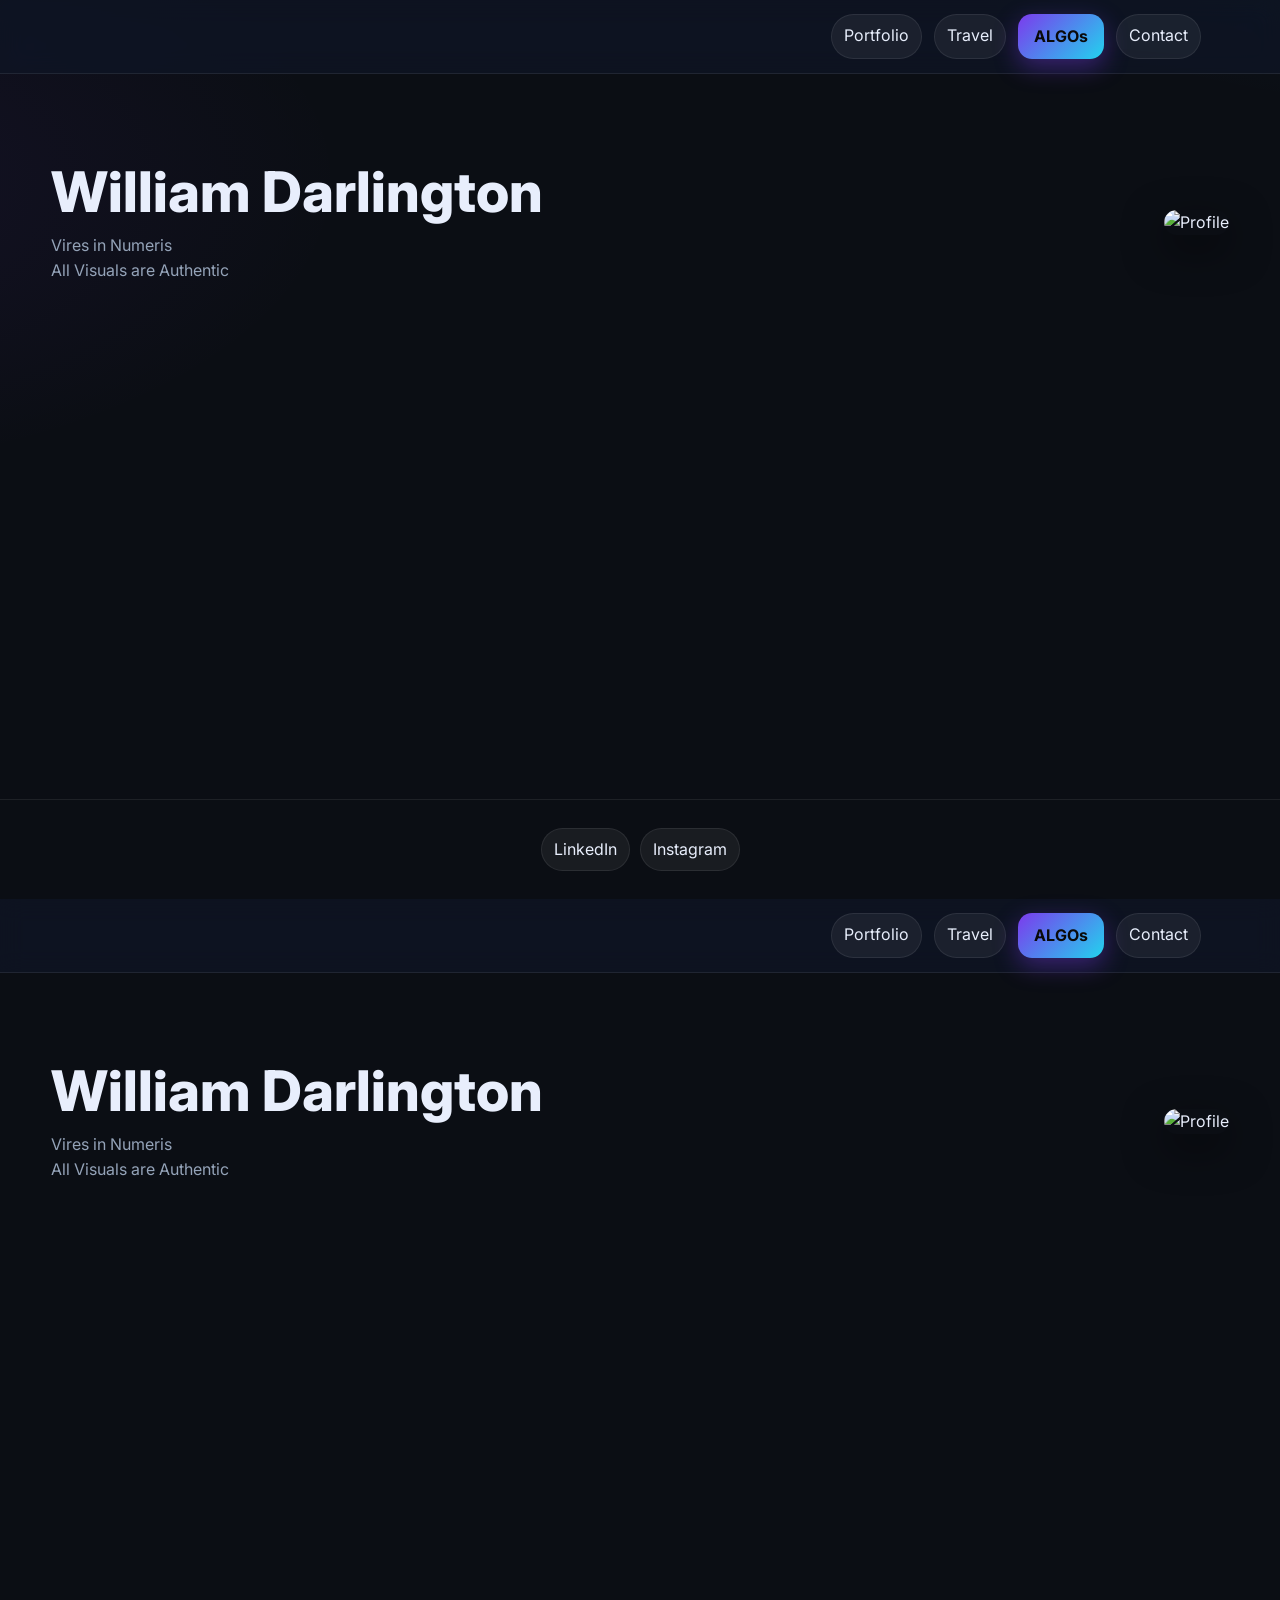
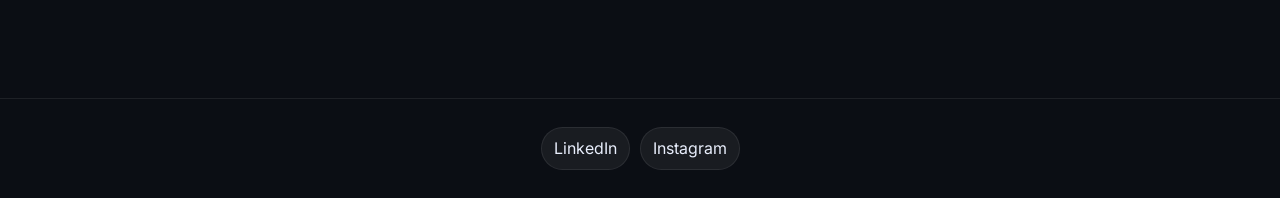
==== commit 81cf25fb: "Fixed homepage layout" ====
--- a/backup.html
+++ b/backup.html
@@ -506,3 +506,534 @@
 </script>
 </body>
 </html>
+
+
+<!DOCTYPE html>
+<html lang="en">
+<head>
+  <meta charset="utf-8" />
+  <meta name="viewport" content="width=device-width, initial-scale=1" />
+  <title>William Darlington</title>
+
+  <link rel="icon" href="/favicon/user.png" sizes="32x32" />
+  <link rel="shortcut icon" href="/favicon/user.png" />
+  <meta name="theme-color" content="#0b0e14" />
+
+  <link rel="preconnect" href="https://fonts.gstatic.com" crossorigin>
+  <link href="https://fonts.googleapis.com/css2?family=Inter:wght@400;600;700;800&display=swap" rel="stylesheet">
+
+  <style>
+    :root{
+      --bg:#0b0e14; --muted:#94a3b8; --text:#e8eefc;
+      --brand:#7c3aed; --brand-2:#22d3ee; --ring:rgba(124,58,237,.4);
+      --shadow:0 14px 40px rgba(0,0,0,.5); --radius:20px;
+      --home-spacer: 400px; /* height of the blank area under the hero on desktop */
+    }
+    *{box-sizing:border-box;margin:0;padding:0}
+    body{
+      font-family:Inter,system-ui,-apple-system,Segoe UI,Roboto,Helvetica,Arial,sans-serif;
+      color:var(--text); line-height:1.55;
+      background:
+        radial-gradient(1200px 500px at 120% -10%, rgba(34,211,238,.08), transparent 60%),
+        radial-gradient(1000px 500px at -20% 10%, rgba(124,58,237,.09), transparent 60%),
+        var(--bg);
+    }
+    img,video{display:block;max-width:100%}
+    a{color:inherit;text-decoration:none}
+    .container{width:min(1200px,92%);margin-inline:auto}
+
+    /* Header (clickable to Home) */
+    header{
+      position:sticky; top:0; z-index:9999;
+      background:rgba(15,21,36,.78);
+      backdrop-filter:saturate(150%) blur(12px);
+      border-bottom:1px solid rgba(255,255,255,.08);
+      cursor:pointer; isolation:isolate;
+    }
+
+    .nav{display:flex;justify-content:flex-end;align-items:center;padding:14px 28px;gap:12px}
+    .nav-links{display:flex;gap:12px;flex-wrap:wrap}
+    .chip{padding:8px 12px;border-radius:999px;background:rgba(255,255,255,.06);border:1px solid rgba(255,255,255,.08)}
+    .pill{padding:10px 16px;border-radius:14px;background:linear-gradient(135deg,var(--brand),var(--brand-2));font-weight:700;color:#0a0a0a;box-shadow:0 8px 24px var(--ring)}
+
+    @media (max-width:560px){
+      .nav{justify-content:center;padding:10px 14px}
+      .nav-links{gap:8px;flex-wrap:nowrap;overflow-x:auto;scrollbar-width:none}
+      .nav-links::-webkit-scrollbar{display:none}
+      .chip,.pill{padding:8px 12px;font-size:14px}
+    }
+
+    section{padding:24px 0 52px}
+    .hero{display:grid;grid-template-columns:1fr 1fr;padding:64px 0;gap:32px;align-items:center}
+    @media(max-width:900px){.hero{grid-template-columns:1fr;text-align:center}}
+    .hero h1{font-size:clamp(32px,5vw,56px);font-weight:800;line-height:1.1;margin-bottom:10px}
+    .hero p{color:var(--muted)}
+    .hero-card{border-radius:var(--radius);box-shadow:var(--shadow);overflow:hidden;justify-self:end;max-width:min(520px,90vw)}
+    @media(max-width:900px){.hero-card{justify-self:center}}
+    .hero-card img{width:100%;height:auto;object-fit:cover}
+
+    .hidden{display:none}
+    .view-head{display:flex;justify-content:space-between;align-items:center;gap:12px;margin-bottom:16px;flex-wrap:wrap}
+    .view-head h2{font-size:clamp(24px,3vw,34px)}
+    .back{padding:8px 12px;border-radius:999px;border:1px solid rgba(255,255,255,.14)}
+
+    .gallery{display:grid;grid-template-columns:repeat(auto-fill,minmax(260px,1fr));gap:18px}
+    .shot{border-radius:var(--radius);overflow:hidden;background:#111;box-shadow:var(--shadow);cursor:zoom-in}
+
+    #streamGrid .shot, #portfolioGrid .shot { aspect-ratio:16/9; }
+    #streamGrid .shot img, #streamGrid .shot video,
+    #portfolioGrid .shot img, #portfolioGrid .shot video{
+      width:100%;height:100%;object-fit:cover;background:#000;
+    }
+    #albumGrid { align-items: start; }
+    #albumGrid .shot { aspect-ratio:16/9; }
+    #albumGrid .shot img, #albumGrid .shot video{
+      width:100%;height:100%;object-fit:cover;background:#000;
+    }
+
+    .travel-grid{display:grid;gap:20px;grid-template-columns:repeat(auto-fill,minmax(300px,1fr))}
+    .place{position:relative;border-radius:var(--radius);overflow:hidden;box-shadow:var(--shadow);aspect-ratio:16/9;background:#000}
+    .place img,.place video{width:100%;height:100%;object-fit:cover;display:block;background:#000}
+    .place .overlay{position:absolute;inset:0;background:linear-gradient(to top,rgba(0,0,0,.65),rgba(0,0,0,.08) 60%);display:flex;flex-direction:column;justify-content:flex-end;padding:20px}
+    .place h4{margin:0 0 6px;font-size:18px}
+    .place p{margin:0 0 10px;font-size:14px;color:var(--muted)}
+    .place a{align-self:start}
+
+    footer{padding:28px 0;border-top:1px solid rgba(255,255,255,.08)}
+    .footer-center{display:flex;flex-direction:column;align-items:center;gap:10px}
+    .social{display:flex;gap:10px}
+
+    @media (hover:hover) and (pointer:fine){
+      .shot{transition: transform .18s ease, box-shadow .18s ease;will-change: transform;}
+      .shot:hover{transform: translateY(-4px) scale(1.02);box-shadow: 0 20px 50px rgba(0,0,0,.6);}
+      .shot:focus-visible{outline: 2px solid var(--brand);outline-offset: 2px;}
+    }
+
+    .lightbox{position: fixed; inset: 0; z-index: 10000; display: none; align-items: center; justify-content: center;background: rgba(0,0,0,.82); padding: 20px;}
+    .lightbox.open{ display: flex; }
+    .lightbox img, .lightbox video{max-width: min(1200px, 95vw);max-height: 90vh;border-radius: 16px;box-shadow: var(--shadow);background:#000;}
+    .lightbox .close{position: absolute; top: 14px; right: 14px;padding: 8px 12px; border-radius: 999px;background: rgba(255,255,255,.12);border: 1px solid rgba(255,255,255,.18);color: #fff; cursor: pointer;}
+
+    .home-spacer{display:none;}
+    @media (hover:hover) and (pointer:fine){
+      .home-spacer{display:block;height:var(--home-spacer);}
+    }
+
+    @media (hover:hover) and (pointer:fine){
+      #streamGrid{ display:none; }
+      #streamGrid.is-on{ display:grid; }
+    }
+
+    .anim-wrap{display:block;will-change:transform,opacity}
+    .anim-play.zoom-in        {animation:zin 1.2s ease-out both}
+    .anim-play.zoom-in-up     {animation:zinUp 1.2s ease-out both}
+    .anim-play.zoom-in-down   {animation:zinDown 1.2s ease-out both}
+    .anim-play.zoom-in-left   {animation:zinLeft 1.2s ease-out both}
+    .anim-play.zoom-in-right  {animation:zinRight 1.2s ease-out both}
+
+    @keyframes zin      {from{opacity:0;transform:scale(.92)}         to{opacity:1;transform:none}}
+    @keyframes zinUp    {from{opacity:0;transform:translateY(24px) scale(.92)}   to{opacity:1;transform:none}}
+    @keyframes zinDown  {from{opacity:0;transform:translateY(-24px) scale(.92)}  to{opacity:1;transform:none}}
+    @keyframes zinLeft  {from{opacity:0;transform:translateX(-24px) scale(.92)}  to{opacity:1;transform:none}}
+    @keyframes zinRight {from{opacity:0;transform:translateX(24px) scale(.92)}   to{opacity:1;transform:none}}
+
+    @media (prefers-reduced-motion: reduce){
+      .anim-play.zoom-in,
+      .anim-play.zoom-in-up,
+      .anim-play.zoom-in-down,
+      .anim-play.zoom-in-left,
+      .anim-play.zoom-in-right{animation:none}
+    }
+
+    /* Safari <15 aspect-ratio fallback */
+    @supports not (aspect-ratio: 1 / 1) {
+      #streamGrid .shot, #portfolioGrid .shot, #albumGrid .shot, .place { position: relative; }
+      #streamGrid .shot::before, #portfolioGrid .shot::before, #albumGrid .shot::before, .place::before {
+        content: ""; display: block; padding-top: 56.25%; /* 16:9 */
+      }
+      #streamGrid .shot > img, #streamGrid .shot > video,
+      #portfolioGrid .shot > img, #portfolioGrid .shot > video,
+      #albumGrid .shot > img, #albumGrid .shot > video,
+      .place > img, .place > video {
+        position: absolute; inset: 0; width: 100%; height: 100%; object-fit: cover;
+      }
+    }
+  </style>
+</head>
+<body>
+<header>
+  <div class="nav container">
+    <nav class="nav-links">
+      <a class="chip" href="#/portfolio">Portfolio</a>
+      <a class="chip" href="#/travels">Travel</a>
+      <a class="pill" href="https://hdbot.io" target="_blank" rel="noopener">ALGOs</a>
+      <a class="chip" href="mailto:hanley.darlington@gmail.com">Contact</a>
+    </nav>
+  </div>
+</header>
+
+<script>
+  (function(){
+    var hdr = document.querySelector('header');
+    if(!hdr) return;
+    hdr.addEventListener('click', function(e){
+      if(e.target.closest('a')) return;
+      location.hash = '#/';
+    }, true);
+  })();
+</script>
+
+<main>
+  <section id="view-home">
+    <div class="container">
+      <div class="hero" id="homeHero">
+        <div><h1>William Darlington</h1><p>Vires in Numeris</p><p>All Visuals are Authentic</p></div>
+        <div class="hero-card"><img id="heroImg" alt="Profile"></div>
+      </div>
+
+      <div class="home-spacer" id="homeSpacer" aria-hidden="true"></div>
+      <div class="gallery stream-grid" id="streamGrid"></div>
+    </div>
+  </section>
+
+  <section id="view-portfolio" class="hidden">
+    <div class="container">
+      <div class="view-head"><h2>Portfolio</h2><a class="back" href="#/">← Home</a></div>
+      <div class="gallery" id="portfolioGrid"><p style="color:#9aa7bd">Loading…</p></div>
+      <div id="portfolioError"></div>
+    </div>
+  </section>
+
+  <section id="view-travels" class="hidden">
+    <div class="container">
+      <div class="view-head"><h2>Travel</h2><a class="back" href="#/">← Home</a></div>
+      <div class="travel-grid" id="travelCards"><p style="color:#9aa7bd">Loading…</p></div>
+      <div id="travelsError"></div>
+    </div>
+  </section>
+
+  <section id="view-album" class="hidden">
+    <div class="container">
+      <div class="view-head"><h2 id="albumTitle">Album</h2><a class="back" href="#/travels">← All trips</a></div>
+      <div class="gallery" id="albumGrid"><p style="color:#9aa7bd">Loading…</p></div>
+      <div id="albumError"></div>
+    </div>
+  </section>
+</main>
+
+<footer>
+  <div class="container footer-center">
+    <div class="social">
+      <a class="chip" href="https://www.linkedin.com/in/william-darlington-736475212/" target="_blank" rel="noopener">LinkedIn</a>
+      <a class="chip" href="https://instagram.com/wi11.4m" target="_blank" rel="noopener">Instagram</a>
+    </div>
+  </div>
+</footer>
+
+<div id="lightbox" class="lightbox" aria-modal="true" role="dialog">
+  <button class="close" aria-label="Close">✕</button>
+</div>
+
+<script>
+(function(){
+  'use strict';
+
+  var GH = { owner:'Hanley-Darlington', repo:'about', ref:'main' };
+  var IMG_EXT=['.jpg','.jpeg','.png','.webp','.gif','.avif'];
+  var VIDEO_EXT=['.mp4','.webm'];
+  var isDesktop = window.matchMedia('(hover:hover) and (pointer:fine)').matches;
+
+  function rawURL(path){ return 'https://raw.githubusercontent.com/'+GH.owner+'/'+GH.repo+'/'+GH.ref+'/'+encodeURI(path)+'?v='+Date.now(); }
+  function hasExt(n,exts){n=(n||'').toLowerCase();for(var i=0;i<exts.length;i++){if(n.endsWith(exts[i]))return true;}return false;}
+  function isImg(n){return hasExt(n,IMG_EXT);} function isVideo(n){return hasExt(n,VIDEO_EXT);} function isMedia(n){return isImg(n)||isVideo(n);}
+  function endsWithToken(path, token){
+    var base = (path||'').split('/').pop().toLowerCase();
+    var dot = base.lastIndexOf('.');
+    var name = dot >= 0 ? base.slice(0, dot) : base;
+    return name.endsWith(String(token).toLowerCase());
+  }
+
+  function fetchJSON(url){return fetch(url,{headers:{'Accept':'application/vnd.github+json'}}).then(r=>{if(!r.ok)throw new Error('HTTP '+r.status);return r.json();});}
+  function buildManifestFromTree(tree){
+    var f=tree&&tree.tree?tree.tree:[];
+    var m={portfolio:[],travels:{},profile:[]};
+    for(var i=0;i<f.length;i++){
+      var it=f[i];
+      if(it.type!=='blob'||!isMedia(it.path)) continue;
+      if(it.path.startsWith('portfolio/')) m.portfolio.push(it.path);
+      else if(it.path.startsWith('travels/')){
+        var parts=it.path.split('/');
+        if(parts.length>=3){
+          var folder=decodeURIComponent(parts[1]);
+          (m.travels[folder]||(m.travels[folder]=[])).push(it.path);
+        }
+      }else if(it.path.startsWith('profile/')) m.profile.push(it.path);
+    }
+    return m;
+  }
+  function loadManifest(){
+    return fetch('/manifest.json',{cache:'no-store'}).then(r=>{if(r.ok)return r.json();throw new Error('no manifest');})
+      .catch(()=>fetchJSON('https://api.github.com/repos/'+GH.owner+'/'+GH.repo+'/commits/'+encodeURIComponent(GH.ref))
+        .then(c=>fetchJSON('https://api.github.com/repos/'+GH.owner+'/'+GH.repo+'/git/trees/'+c.commit.tree.sha+'?recursive=1'))
+        .then(buildManifestFromTree));
+  }
+
+  function listPortfolio(m){return m.portfolio.map(p=>({src:rawURL(p),alt:p.split('/').pop(),type:isVideo(p)?'video':'image'}));}
+  function listTravelAll(m){var out=[];for(var f in m.travels){m.travels[f].forEach(p=>out.push({src:rawURL(p),alt:p.split('/').pop(),folder:f,type:isVideo(p)?'video':'image'}));}return out;}
+  function listAlbum(m,folder){return (m.travels[folder]||[]).map(p=>({src:rawURL(p),alt:p.split('/').pop(),type:isVideo(p)?'video':'image'}));}
+
+  /* ------- HOMEPAGE SLOTS: WebP first, then MP4, with timeouts ------- */
+  function detectHomepageItem(i){
+    return new Promise(function(resolve){
+      var mp4 = '/homepage/'+i+'.mp4';
+      var webp = '/homepage/'+i+'.webp';
+      var settled = false;
+      function done(val){ if(!settled){ settled = true; resolve(val); } }
+
+      // 1) Try WebP (fast path on iOS)
+      var img = new Image();
+      var imgTimeout = setTimeout(function(){
+        img.onload = img.onerror = null;
+        tryMp4(); // fall back if WebP stalls
+      }, 1800);
+      img.onload = function(){ clearTimeout(imgTimeout); done({type:'image', src:webp, alt:'home-'+i}); };
+      img.onerror = function(){ clearTimeout(imgTimeout); tryMp4(); };
+      img.src = webp;
+
+      // 2) Fallback to MP4 with a timeout
+      function tryMp4(){
+        if (settled) return;
+        var v = document.createElement('video');
+        v.preload = 'metadata';
+        v.muted = true; v.setAttribute('muted','');
+        v.playsInline = true; v.setAttribute('playsinline','');
+        var vidTimeout = setTimeout(function(){
+          cleanup();
+          done(null); // give up on this slot
+        }, 2000);
+        function ok(){ clearTimeout(vidTimeout); cleanup(); done({type:'video', src:mp4, alt:'home-'+i}); }
+        function fail(){ clearTimeout(vidTimeout); cleanup(); done(null); }
+        function cleanup(){ v.onloadedmetadata = v.onerror = null; v.removeAttribute('src'); try{ v.load(); }catch(e){} }
+        v.onloadedmetadata = ok;
+        v.onerror = fail;
+        v.src = mp4;
+      }
+    });
+  }
+  function listHomepageMixed(){
+    var tasks=[]; for(var i=1;i<=12;i++) tasks.push(detectHomepageItem(i));
+    return Promise.all(tasks).then(function(list){ return list.filter(Boolean); });
+  }
+
+  // hero prefers profile image ending in *star, else fallback
+  function heroFromProfile(m){
+    var pics=m.profile.filter(isImg);
+    var starPic = pics.find(function(p){ return endsWithToken(p,'star'); });
+    return starPic ? rawURL(starPic) : (pics.length ? rawURL(pics[0]) : 'user.png');
+  }
+
+  function byId(id){return document.getElementById(id);}
+  function clear(el){while(el.firstChild)el.removeChild(el.firstChild);}
+  function makeVideo(src){
+    var v=document.createElement('video');
+    v.src=src;
+    v.muted=true; v.setAttribute('muted','');
+    v.playsInline=true; v.setAttribute('playsinline','');
+    v.loop=true; v.autoplay=true; v.controls=false;
+    return v;
+  }
+
+  // Non-home grids
+  function mountGrid(id,files,onClick){
+    var el=byId(id); clear(el);
+    if(!files.length){var p=document.createElement('p');p.textContent='Nothing yet.';p.style.color='#9aa7bd';el.appendChild(p);return;}
+    files.forEach(f=>{
+      var fig=document.createElement('figure');fig.className='shot';
+      var node=f.type==='video'?makeVideo(f.src):(Object.assign(new Image(),{src:f.src,alt:f.alt,loading:'lazy'}));
+      if(onClick) fig.addEventListener('click',()=>onClick(f));
+      fig.appendChild(node); el.appendChild(fig);
+    });
+    return el;
+  }
+
+  // Home grid with animation wrapper (hover remains on .shot)
+  function mountHomeGrid(id,files){
+    var el=byId(id); clear(el);
+    var animOrder = [
+      'zoom-in-right','zoom-in-down','zoom-in-down','zoom-in-left',
+      'zoom-in-right','zoom-in','zoom-in','zoom-in-left',
+      'zoom-in-right','zoom-in-up','zoom-in-up','zoom-in-left'
+    ];
+    files.forEach(function(f,idx){
+      var wrap = document.createElement('div'); wrap.className='anim-wrap '+animOrder[idx];
+      var fig=document.createElement('figure'); fig.className='shot';
+      fig.tabIndex = 0;
+      fig.dataset.type = f.type;
+      fig.dataset.src  = f.src;
+      fig.dataset.alt  = f.alt || '';
+
+      if(f.type==='video'){
+        var v = makeVideo(f.src);
+        fig.appendChild(v);
+      }else{
+        var img=Object.assign(new Image(),{src:f.src,alt:f.alt,loading:'lazy'});
+        fig.appendChild(img);
+      }
+      wrap.appendChild(fig); el.appendChild(wrap);
+    });
+    return el;
+  }
+
+  function bindHomeLightbox(gridEl){
+    if(gridEl.__lbBound) return;
+    gridEl.__lbBound = true;
+    gridEl.addEventListener('click', function(e){
+      var fig = e.target.closest('figure.shot');
+      if(!fig || !gridEl.contains(fig)) return;
+      openLightbox({ type: fig.dataset.type || 'image', src: fig.dataset.src, alt: fig.dataset.alt || '' });
+    });
+    gridEl.addEventListener('keydown', function(e){
+      if(e.key !== 'Enter' && e.key !== ' ') return;
+      var fig = e.target.closest('figure.shot');
+      if(!fig || !gridEl.contains(fig)) return;
+      e.preventDefault();
+      openLightbox({ type: fig.dataset.type || 'image', src: fig.dataset.src, alt: fig.dataset.alt || '' });
+    });
+  }
+
+  var lightboxEl;
+  function setupLightbox(){
+    lightboxEl=byId('lightbox');
+    lightboxEl.addEventListener('click',e=>{ if(e.target===lightboxEl||e.target.classList.contains('close'))closeLightbox(); });
+    document.addEventListener('keydown',e=>{ if(e.key==='Escape')closeLightbox(); });
+  }
+  function openLightbox(f){
+    lightboxEl.innerHTML='<button class="close">✕</button>';
+    if(f.type==='video'){var v=makeVideo(f.src);v.controls=true;lightboxEl.appendChild(v);}
+    else{var img=new Image();img.src=f.src;img.alt=f.alt||'';lightboxEl.appendChild(img);}
+    lightboxEl.classList.add('open');
+  }
+  function closeLightbox(){lightboxEl.classList.remove('open');}
+
+  var views={home:byId('view-home'),portfolio:byId('view-portfolio'),travels:byId('view-travels'),album:byId('view-album')};
+  function show(v){Object.values(views).forEach(x=>x.classList.add('hidden'));views[v].classList.remove('hidden');scrollTo(0,0);}
+
+  /* ---------- Desktop scroll-to-bottom toggle ---------- */
+  var homeScrollHandler=null, animEnabled=false;
+  var ROW_STAGGER = 250;
+  var COL_STAGGER = 100;
+
+  function atBottom(){
+    var doc = document.documentElement;
+    return (window.innerHeight + window.scrollY) >= (doc.scrollHeight - 120);
+  }
+
+  function enableHome(gridEl){
+    if(animEnabled) return;
+    var spacer = byId('homeSpacer');
+    if(spacer) spacer.style.display='none';
+    gridEl.classList.add('is-on');
+
+    gridEl.querySelectorAll('.anim-wrap').forEach(function(w,i){
+      w.classList.remove('anim-play'); void w.offsetWidth;
+      w.style.animationDelay = (Math.floor(i/4)*ROW_STAGGER + (i%4)*COL_STAGGER)+'ms';
+      w.classList.add('anim-play');
+    });
+    animEnabled=true;
+  }
+
+  function disableHome(gridEl){
+    var spacer = byId('homeSpacer'); if(spacer) spacer.style.display='';
+    gridEl.classList.remove('is-on');
+    if(!animEnabled) return;
+    gridEl.querySelectorAll('.anim-wrap').forEach(function(w){
+      w.classList.remove('anim-play');
+      w.style.animationDelay='';
+    });
+    animEnabled=false;
+  }
+
+  function installHomeBottomToggle(gridEl){
+    if(!isDesktop){
+      byId('homeSpacer').style.display='none';
+      gridEl.classList.add('is-on');
+      return;
+    }
+    disableHome(gridEl);
+    function onScroll(){
+      if(atBottom()) enableHome(gridEl);
+      else disableHome(gridEl);
+    }
+    homeScrollHandler = onScroll;
+    window.addEventListener('scroll', onScroll, {passive:true});
+    onScroll();
+  }
+  function uninstallHomeBottomToggle(gridEl){
+    if(homeScrollHandler){ window.removeEventListener('scroll', homeScrollHandler); homeScrollHandler=null; }
+    var spacer = byId('homeSpacer'); if(spacer) spacer.style.display='none';
+    if(gridEl){ gridEl.classList.add('is-on'); gridEl.querySelectorAll('.anim-wrap').forEach(w=>w.classList.remove('anim-play')); }
+    animEnabled=false;
+  }
+
+  function routeWith(m){
+    var h=(location.hash||'').slice(1);
+
+    if(h.startsWith('/portfolio')){
+      uninstallHomeBottomToggle();
+      show('portfolio');
+      mountGrid('portfolioGrid',listPortfolio(m),openLightbox);
+      return;
+    }
+
+    if(h.startsWith('/travels')){
+      uninstallHomeBottomToggle();
+      show('travels');
+      var g={};
+      listTravelAll(m).forEach(f=>(g[f.folder]||(g[f.folder]=[])).push(f));
+      var wrap=byId('travelCards'); clear(wrap);
+      for(var folder in g){
+        var files=g[folder];
+        var card=document.createElement('article');card.className='place';
+        var starred = files[0];
+        card.appendChild(starred.type==='video'?makeVideo(starred.src):Object.assign(new Image(),{src:starred.src,alt:folder}));
+        var ov=document.createElement('div');ov.className='overlay';
+        ov.innerHTML='<h4>'+folder+'</h4><p>'+files.length+' files</p><a class="chip" href="#/travel/'+encodeURIComponent(folder)+'">View</a>';
+        card.appendChild(ov);
+        wrap.appendChild(card);
+      }
+      return;
+    }
+
+    if(h.startsWith('/travel/')){
+      uninstallHomeBottomToggle();
+      var folder=decodeURIComponent(h.split('/')[2]);
+      show('album'); byId('albumTitle').textContent=folder;
+      mountGrid('albumGrid',listAlbum(m,folder),openLightbox);
+      return;
+    }
+
+    // HOME
+    show('home');
+    uninstallHomeBottomToggle();
+
+    listHomepageMixed().then(function(files){
+      var gridEl = mountHomeGrid('streamGrid', files);
+      bindHomeLightbox(gridEl);
+      installHomeBottomToggle(gridEl);
+    });
+  }
+
+  function boot(){
+    setupLightbox();
+
+    loadManifest().then(m=>{
+      document.getElementById('heroImg').src=heroFromProfile(m);
+      routeWith(m);
+      window.addEventListener('hashchange',()=>routeWith(m));
+    });
+  }
+  boot();
+})();
+</script>
+</body>
+</html>
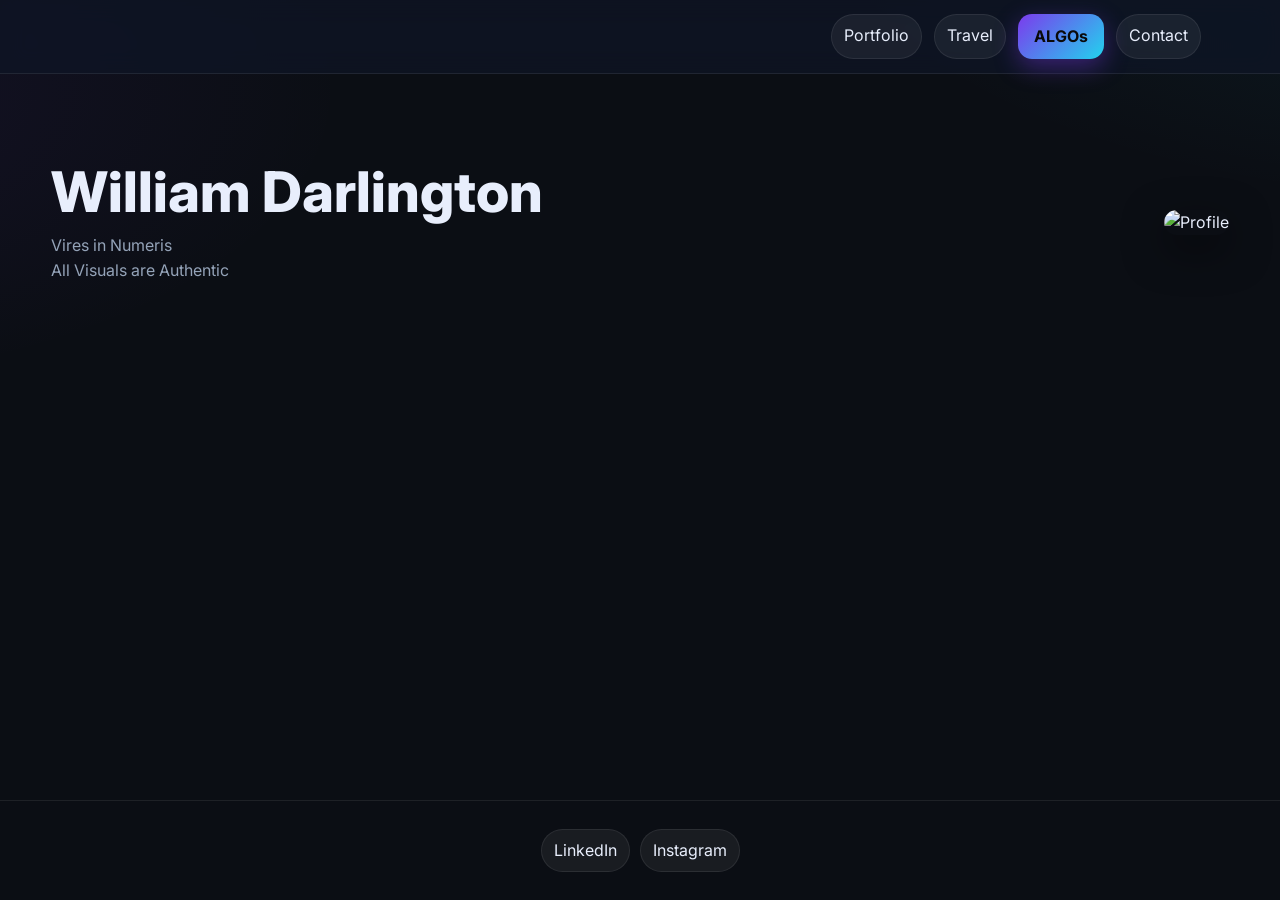
==== commit 646c7440: "Fixed homepage layout" ====
--- a/backup.html
+++ b/backup.html
@@ -8,50 +8,25 @@
   <link rel="icon" href="/favicon/user.png" sizes="32x32" />
   <link rel="shortcut icon" href="/favicon/user.png" />
   <meta name="theme-color" content="#0b0e14" />
-
   <link rel="preconnect" href="https://fonts.gstatic.com" crossorigin>
   <link href="https://fonts.googleapis.com/css2?family=Inter:wght@400;600;700;800&display=swap" rel="stylesheet">
 
   <style>
-    :root{
-      --bg:#0b0e14; --muted:#94a3b8; --text:#e8eefc;
-      --brand:#7c3aed; --brand-2:#22d3ee; --ring:rgba(124,58,237,.4);
-      --shadow:0 14px 40px rgba(0,0,0,.5); --radius:20px;
-      --home-spacer: 400px; /* height of the blank area under the hero on desktop */
-    }
+    :root{--bg:#0b0e14;--muted:#94a3b8;--text:#e8eefc;--brand:#7c3aed;--brand-2:#22d3ee;--ring:rgba(124,58,237,.4);--shadow:0 14px 40px rgba(0,0,0,.5);--radius:20px;--home-spacer:400px}
     *{box-sizing:border-box;margin:0;padding:0}
-    body{
-      font-family:Inter,system-ui,-apple-system,Segoe UI,Roboto,Helvetica,Arial,sans-serif;
-      color:var(--text); line-height:1.55;
-      background:
-        radial-gradient(1200px 500px at 120% -10%, rgba(34,211,238,.08), transparent 60%),
-        radial-gradient(1000px 500px at -20% 10%, rgba(124,58,237,.09), transparent 60%),
-        var(--bg);
-    }
+    body{font-family:Inter,system-ui,-apple-system,Segoe UI,Roboto,Helvetica,Arial,sans-serif;color:var(--text);line-height:1.55;background:
+      radial-gradient(1200px 500px at 120% -10%, rgba(34,211,238,.08), transparent 60%),
+      radial-gradient(1000px 500px at -20% 10%, rgba(124,58,237,.09), transparent 60%),var(--bg)}
     img,video{display:block;max-width:100%}
     a{color:inherit;text-decoration:none}
     .container{width:min(1200px,92%);margin-inline:auto}
 
-    /* Header (clickable to Home) */
-    header{
-      position:sticky; top:0; z-index:9999;
-      background:rgba(15,21,36,.78);
-      backdrop-filter:saturate(150%) blur(12px);
-      border-bottom:1px solid rgba(255,255,255,.08);
-      cursor:pointer; isolation:isolate;
-    }
-
+    header{position:sticky;top:0;z-index:9999;background:rgba(15,21,36,.78);backdrop-filter:saturate(150%) blur(12px);border-bottom:1px solid rgba(255,255,255,.08);cursor:pointer;isolation:isolate}
     .nav{display:flex;justify-content:flex-end;align-items:center;padding:14px 28px;gap:12px}
     .nav-links{display:flex;gap:12px;flex-wrap:wrap}
     .chip{padding:8px 12px;border-radius:999px;background:rgba(255,255,255,.06);border:1px solid rgba(255,255,255,.08)}
     .pill{padding:10px 16px;border-radius:14px;background:linear-gradient(135deg,var(--brand),var(--brand-2));font-weight:700;color:#0a0a0a;box-shadow:0 8px 24px var(--ring)}
-
-    @media (max-width:560px){
-      .nav{justify-content:center;padding:10px 14px}
-      .nav-links{gap:8px;flex-wrap:nowrap;overflow-x:auto;scrollbar-width:none}
-      .nav-links::-webkit-scrollbar{display:none}
-      .chip,.pill{padding:8px 12px;font-size:14px}
-    }
+    @media (max-width:560px){.nav{justify-content:center;padding:10px 14px}.nav-links{gap:8px;flex-wrap:nowrap;overflow-x:auto;scrollbar-width:none}.nav-links::-webkit-scrollbar{display:none}.chip,.pill{padding:8px 12px;font-size:14px}}
 
     section{padding:24px 0 52px}
     .hero{display:grid;grid-template-columns:1fr 1fr;padding:64px 0;gap:32px;align-items:center}
@@ -68,18 +43,10 @@
     .back{padding:8px 12px;border-radius:999px;border:1px solid rgba(255,255,255,.14)}
 
     .gallery{display:grid;grid-template-columns:repeat(auto-fill,minmax(260px,1fr));gap:18px}
-    .shot{border-radius:var(--radius);overflow:hidden;background:#111;box-shadow:var(--shadow);cursor:zoom-in} /* cursor: zoom-in for clarity */
-
-    #streamGrid .shot, #portfolioGrid .shot { aspect-ratio:16/9; }
-    #streamGrid .shot img, #streamGrid .shot video,
-    #portfolioGrid .shot img, #portfolioGrid .shot video{
-      width:100%;height:100%;object-fit:cover;background:#000;
-    }
-    #albumGrid { align-items: start; }
-    #albumGrid .shot { aspect-ratio:16/9; }
-    #albumGrid .shot img, #albumGrid .shot video{
-      width:100%;height:100%;object-fit:cover;background:#000;
-    }
+    .shot{border-radius:var(--radius);overflow:hidden;background:#111;box-shadow:var(--shadow);cursor:zoom-in}
+    #streamGrid .shot,#portfolioGrid .shot,#albumGrid .shot{aspect-ratio:16/9}
+    #streamGrid .shot img,#streamGrid .shot video,#portfolioGrid .shot img,#portfolioGrid .shot video,#albumGrid .shot img,#albumGrid .shot video{width:100%;height:100%;object-fit:cover;background:#000}
+    #albumGrid{align-items:start}
 
     .travel-grid{display:grid;gap:20px;grid-template-columns:repeat(auto-fill,minmax(300px,1fr))}
     .place{position:relative;border-radius:var(--radius);overflow:hidden;box-shadow:var(--shadow);aspect-ratio:16/9;background:#000}
@@ -89,55 +56,60 @@
     .place p{margin:0 0 10px;font-size:14px;color:var(--muted)}
     .place a{align-self:start}
 
-    footer{padding:28px 0;border-top:1px solid rgba(255,255,255,.08)}
-    .footer-center{display:flex;flex-direction:column;align-items:center;gap:10px}
-    .social{display:flex;gap:10px}
-
-    /* Hover (desktop) */
     @media (hover:hover) and (pointer:fine){
-      .shot{transition: transform .18s ease, box-shadow .18s ease;will-change: transform;}
-      .shot:hover{transform: translateY(-4px) scale(1.02);box-shadow: 0 20px 50px rgba(0,0,0,.6);}
-      .shot:focus-visible{outline: 2px solid var(--brand);outline-offset: 2px;}
-    }
-
-    /* Lightbox above header */
-    .lightbox{position: fixed; inset: 0; z-index: 10000; /* ↑ */ display: none; align-items: center; justify-content: center;background: rgba(0,0,0,.82); padding: 20px;}
-    .lightbox.open{ display: flex; }
-    .lightbox img, .lightbox video{max-width: min(1200px, 95vw);max-height: 90vh;border-radius: 16px;box-shadow: var(--shadow);background:#000;}
-    .lightbox .close{position: absolute; top: 14px; right: 14px;padding: 8px 12px; border-radius: 999px;background: rgba(255,255,255,.12);border: 1px solid rgba(255,255,255,.18);color: #fff; cursor: pointer;}
-
-    /* ---------- Desktop-only blank space under hero ---------- */
-    .home-spacer{display:none;}
-    @media (hover:hover) and (pointer:fine){
-      .home-spacer{display:block;height:var(--home-spacer);}
-    }
-
-    /* Prevent first-paint flash of the home grid on desktop */
-    @media (hover:hover) and (pointer:fine){
-      #streamGrid{ display:none; }          /* hidden at first paint */
-      #streamGrid.is-on{ display:grid; }    /* JS enables this */
-    }
-
-    /* ---------- Lightweight AOS-like animations (slower) ---------- */
+      .shot{transition:transform .18s ease, box-shadow .18s ease;will-change:transform}
+      .shot:hover{transform:translateY(-4px) scale(1.02);box-shadow:0 20px 50px rgba(0,0,0,.6)}
+      .shot:focus-visible{outline:2px solid var(--brand);outline-offset:2px}
+      #streamGrid{display:none} #streamGrid.is-on{display:grid}
+      .home-spacer{display:block;height:var(--home-spacer)}
+    }
+
+    .lightbox{position:fixed;inset:0;z-index:10000;display:none;align-items:center;justify-content:center;background:rgba(0,0,0,.82);padding:20px}
+    .lightbox.open{display:flex}
+    .lightbox img,.lightbox video{max-width:min(1200px,95vw);max-height:90vh;border-radius:16px;box-shadow:var(--shadow);background:#000}
+    .lightbox .close{position:absolute;top:14px;right:14px;padding:8px 12px;border-radius:999px;background:rgba(255,255,255,.12);border:1px solid rgba(255,255,255,.18);color:#fff;cursor:pointer}
+
     .anim-wrap{display:block;will-change:transform,opacity}
-    .anim-play.zoom-in        {animation:zin 1.2s ease-out both}
-    .anim-play.zoom-in-up     {animation:zinUp 1.2s ease-out both}
-    .anim-play.zoom-in-down   {animation:zinDown 1.2s ease-out both}
-    .anim-play.zoom-in-left   {animation:zinLeft 1.2s ease-out both}
-    .anim-play.zoom-in-right  {animation:zinRight 1.2s ease-out both}
-
-    @keyframes zin      {from{opacity:0;transform:scale(.92)}         to{opacity:1;transform:none}}
-    @keyframes zinUp    {from{opacity:0;transform:translateY(24px) scale(.92)}   to{opacity:1;transform:none}}
-    @keyframes zinDown  {from{opacity:0;transform:translateY(-24px) scale(.92)}  to{opacity:1;transform:none}}
-    @keyframes zinLeft  {from{opacity:0;transform:translateX(-24px) scale(.92)}  to{opacity:1;transform:none}}
-    @keyframes zinRight {from{opacity:0;transform:translateX(24px) scale(.92)}   to{opacity:1;transform:none}}
-
-    @media (prefers-reduced-motion: reduce){
-      .anim-play.zoom-in,
-      .anim-play.zoom-in-up,
-      .anim-play.zoom-in-down,
-      .anim-play.zoom-in-left,
-      .anim-play.zoom-in-right{animation:none}
+    .anim-play.zoom-in{animation:zin 1.2s ease-out both}
+    .anim-play.zoom-in-up{animation:zinUp 1.2s ease-out both}
+    .anim-play.zoom-in-down{animation:zinDown 1.2s ease-out both}
+    .anim-play.zoom-in-left{animation:zinLeft 1.2s ease-out both}
+    .anim-play.zoom-in-right{animation:zinRight 1.2s ease-out both}
+    @keyframes zin{from{opacity:0;transform:scale(.92)}to{opacity:1;transform:none}}
+    @keyframes zinUp{from{opacity:0;transform:translateY(24px) scale(.92)}to{opacity:1;transform:none}}
+    @keyframes zinDown{from{opacity:0;transform:translateY(-24px) scale(.92)}to{opacity:1;transform:none}}
+    @keyframes zinLeft{from{opacity:0;transform:translateX(-24px) scale(.92)}to{opacity:1;transform:none}}
+    @keyframes zinRight{from{opacity:0;transform:translateX(24px) scale(.92)}to{opacity:1;transform:none}}
+    @media (prefers-reduced-motion:reduce){.anim-play.zoom-in,.anim-play.zoom-in-up,.anim-play.zoom-in-down,.anim-play.zoom-in-left,.anim-play.zoom-in-right{animation:none}}
+
+    @supports not (aspect-ratio:1/1){
+      #streamGrid .shot,#portfolioGrid .shot,#albumGrid .shot,.place{position:relative}
+      #streamGrid .shot::before,#portfolioGrid .shot::before,#albumGrid .shot::before,.place::before{content:"";display:block;padding-top:56.25%}
+      #streamGrid .shot>img,#streamGrid .shot>video,#portfolioGrid .shot>img,#portfolioGrid .shot>video,#albumGrid .shot>img,#albumGrid .shot>video,.place>img,.place>video{position:absolute;inset:0;width:100%;height:100%;object-fit:cover}
+    }
+
+    /* ---- Footer pinned & socials centered ---- */
+    html, body { height: 100%; }
+    body { min-height: 100dvh; display: flex; flex-direction: column; }
+    main { flex: 1; }
+
+    footer {
+      margin-top: auto;
+      padding: 28px 0 calc(28px + env(safe-area-inset-bottom));
+      border-top: 1px solid rgba(255,255,255,.08);
+    }
+    .footer-center {
+      display: flex;
+      flex-direction: column;
+      align-items: center;
+      gap: 10px;
+      width: 100%;
+    }
+    .social {
+      display: flex;
+      gap: 10px;
+      justify-content: center;
+      flex-wrap: wrap;
     }
   </style>
 </head>
@@ -154,29 +126,17 @@
 </header>
 
 <script>
-  // Make header clickable for Home
-  (function(){
-    var hdr = document.querySelector('header');
-    if(!hdr) return;
-    hdr.addEventListener('click', function(e){
-      if(e.target.closest('a')) return; // don’t block links
-      location.hash = '#/';
-    }, true);
+  (()=>{const h=document.querySelector('header'); if(!h) return;
+    h.addEventListener('click',e=>{ if(!e.target.closest('a')) location.hash='#/'; },true);
   })();
 </script>
 
 <main>
   <section id="view-home">
     <div class="container">
-      <div class="hero" id="homeHero">
-        <div><h1>William Darlington</h1><p>Vires in Numeris</p><p>All Visuals are Authentic</p></div>
-        <div class="hero-card"><img id="heroImg" alt="Profile"></div>
-      </div>
-
-      <!-- Blank area that will be filled by the gallery when you reach the bottom -->
+      <div class="hero"><div><h1>William Darlington</h1><p>Vires in Numeris</p><p>All Visuals are Authentic</p></div><div class="hero-card"><img id="heroImg" alt="Profile"></div></div>
       <div class="home-spacer" id="homeSpacer" aria-hidden="true"></div>
-
-      <div class="gallery stream-grid" id="streamGrid"></div>
+      <div class="gallery" id="streamGrid"></div>
     </div>
   </section>
 
@@ -219,821 +179,118 @@
 </div>
 
 <script>
-(function(){
-  'use strict';
-
-  var GH = { owner:'Hanley-Darlington', repo:'about', ref:'main' };
-  var IMG_EXT=['.jpg','.jpeg','.png','.webp','.gif','.avif'];
-  var VIDEO_EXT=['.mp4','.webm'];
-  var isDesktop = window.matchMedia('(hover:hover) and (pointer:fine)').matches;
-
-  function rawURL(path){ return 'https://raw.githubusercontent.com/'+GH.owner+'/'+GH.repo+'/'+GH.ref+'/'+encodeURI(path)+'?v='+Date.now(); }
-  function hasExt(n,exts){n=(n||'').toLowerCase();for(var i=0;i<exts.length;i++){if(n.endsWith(exts[i]))return true;}return false;}
-  function isImg(n){return hasExt(n,IMG_EXT);} function isVideo(n){return hasExt(n,VIDEO_EXT);} function isMedia(n){return isImg(n)||isVideo(n);}
-  function endsWithToken(path, token){
-    var base = (path||'').split('/').pop().toLowerCase();
-    var dot = base.lastIndexOf('.');
-    var name = dot >= 0 ? base.slice(0, dot) : base;
-    return name.endsWith(String(token).toLowerCase());
-  }
-
-  function fetchJSON(url){return fetch(url,{headers:{'Accept':'application/vnd.github+json'}}).then(r=>{if(!r.ok)throw new Error('HTTP '+r.status);return r.json();});}
-  function buildManifestFromTree(tree){
-    var f=tree&&tree.tree?tree.tree:[];
-    var m={portfolio:[],travels:{},profile:[]};
-    for(var i=0;i<f.length;i++){
-      var it=f[i];
-      if(it.type!=='blob'||!isMedia(it.path)) continue;
-      if(it.path.startsWith('portfolio/')) m.portfolio.push(it.path);
-      else if(it.path.startsWith('travels/')){
-        var parts=it.path.split('/');
-        if(parts.length>=3){
-          var folder=decodeURIComponent(parts[1]);
-          (m.travels[folder]||(m.travels[folder]=[])).push(it.path);
-        }
-      }else if(it.path.startsWith('profile/')) m.profile.push(it.path);
-    }
+(()=>{'use strict';
+  const GH={owner:'Hanley-Darlington',repo:'about',ref:'main'};
+  const isDesktop=matchMedia('(hover:hover) and (pointer:fine)').matches;
+  const $=id=>document.getElementById(id);
+  const raw=p=>'https://raw.githubusercontent.com/'+GH.owner+'/'+GH.repo+'/'+GH.ref+'/'+encodeURI(p)+'?v='+Date.now();
+  const wExt=p=>/\.webp$/i.test(p), mExt=p=>/\.mp4$/i.test(p);
+  const heroSrc=m=>{const pics=m.profile.filter(wExt); const s=pics.find(p=>p.toLowerCase().replace(/\.[^.]+$/,'').endsWith('star')); return raw(s||pics[0]||'user.png');};
+  const imgNode=(src,alt='')=>Object.assign(new Image(),{src,alt,loading:'lazy'});
+  const vidNode=src=>{const v=document.createElement('video'); Object.assign(v,{src,loop:true,autoplay:true,controls:false}); v.muted=true; v.setAttribute('muted',''); v.playsInline=true; v.setAttribute('playsinline',''); return v;};
+
+  const fetchJSON=(u,h)=>fetch(u,h).then(r=>{if(!r.ok) throw Error('HTTP '+r.status); return r.json();});
+  const buildManifest=t=>{
+    const m={portfolio:[],travels:{},profile:[]};
+    (t.tree||[]).forEach(x=>{
+      const p=x.path; if(x.type!=='blob'||!(wExt(p)||mExt(p))) return;
+      if(p.startsWith('portfolio/')) m.portfolio.push(p);
+      else if(p.startsWith('travels/')){const f=decodeURIComponent(p.split('/')[1]); (m.travels[f]||(m.travels[f]=[])).push(p);}
+      else if(p.startsWith('profile/')) m.profile.push(p);
+    });
     return m;
-  }
-  function loadManifest(){
-    return fetch('/manifest.json',{cache:'no-store'}).then(r=>{if(r.ok)return r.json();throw new Error('no manifest');})
-      .catch(()=>fetchJSON('https://api.github.com/repos/'+GH.owner+'/'+GH.repo+'/commits/'+encodeURIComponent(GH.ref))
-        .then(c=>fetchJSON('https://api.github.com/repos/'+GH.owner+'/'+GH.repo+'/git/trees/'+c.commit.tree.sha+'?recursive=1'))
-        .then(buildManifestFromTree));
-  }
-
-  function listPortfolio(m){return m.portfolio.map(p=>({src:rawURL(p),alt:p.split('/').pop(),type:isVideo(p)?'video':'image'}));}
-  function listTravelAll(m){var out=[];for(var f in m.travels){m.travels[f].forEach(p=>out.push({src:rawURL(p),alt:p.split('/').pop(),folder:f,type:isVideo(p)?'video':'image'}));}return out;}
-  function listAlbum(m,folder){return (m.travels[folder]||[]).map(p=>({src:rawURL(p),alt:p.split('/').pop(),type:isVideo(p)?'video':'image'}));}
-
-  /* ------- HOMEPAGE SLOTS: prefer mp4, fallback to webp ------- */
-  function detectHomepageItem(i){
-    return new Promise(function(resolve){
-      var mp4 = '/homepage/'+i+'.mp4';
-      var webp = '/homepage/'+i+'.webp';
-
-      var v = document.createElement('video');
-      v.preload = 'metadata';
-      v.src = mp4;
-
-      function ok(){ resolve({type:'video', src:mp4, alt:'home-'+i}); cleanup(); }
-      function fail(){
-        var img = new Image();
-        img.src = webp;
-        img.onload  = function(){ resolve({type:'image', src:webp, alt:'home-'+i}); };
-        img.onerror = function(){ resolve({type:'image', src:webp, alt:'home-'+i}); };
-        cleanup();
-      }
-      function cleanup(){ v.onloadeddata = v.onerror = null; v.removeAttribute('src'); v.load(); }
-
-      v.onloadeddata = ok;
-      v.onerror = fail;
+  };
+  const loadManifest=()=>fetch('/manifest.json',{cache:'no-store'})
+    .then(r=>r.ok?r.json():Promise.reject())
+    .catch(()=>fetchJSON('https://api.github.com/repos/'+GH.owner+'/'+GH.repo+'/commits/'+encodeURIComponent(GH.ref),{headers:{Accept:'application/vnd.github+json'}})
+      .then(c=>fetchJSON('https://api.github.com/repos/'+GH.owner+'/'+GH.repo+'/git/trees/'+c.commit.tree.sha+'?recursive=1',{headers:{Accept:'application/vnd.github+json'}}))
+      .then(buildManifest));
+
+  const mapFile=p=>({src:raw(p),alt:p.split('/').pop(),type:mExt(p)?'video':'image'});
+  const listPortfolio=m=>m.portfolio.map(mapFile);
+  const listAlbum=(m,f)=>(m.travels[f]||[]).map(mapFile);
+  const listTravelAll=m=>Object.entries(m.travels).flatMap(([f,arr])=>arr.map(p=>({folder:f,...mapFile(p)})));
+
+  // iPhone-safe homepage slot probe: WebP first, then MP4, each with timeout
+  const probeHome=i=>new Promise(res=>{
+    const webp='/homepage/'+i+'.webp', mp4='/homepage/'+i+'.mp4'; let done=false; const finish=v=>{ if(!done){done=true; res(v);} };
+    const im=new Image(), t1=setTimeout(()=>{im.onload=im.onerror=null; tryVid();},1800);
+    im.onload=()=>{clearTimeout(t1); finish({type:'image',src:webp,alt:'home-'+i});};
+    im.onerror=()=>{clearTimeout(t1); tryVid();};
+    im.src=webp;
+    function tryVid(){ if(done) return; const v=document.createElement('video'); v.preload='metadata';
+      v.muted=true; v.setAttribute('muted',''); v.playsInline=true; v.setAttribute('playsinline','');
+      const t2=setTimeout(()=>{cleanup(); finish(null);},2000);
+      const ok=()=>{clearTimeout(t2); cleanup(); finish({type:'video',src:mp4,alt:'home-'+i});};
+      const fail=()=>{clearTimeout(t2); cleanup(); finish(null);};
+      const cleanup=()=>{v.onloadedmetadata=v.onerror=null; v.removeAttribute('src'); try{v.load();}catch{}};
+      v.onloadedmetadata=ok; v.onerror=fail; v.src=mp4;
+    }
+  });
+  const homeFiles=()=>Promise.all([...Array(12)].map((_,i)=>probeHome(i+1))).then(a=>a.filter(Boolean));
+
+  const lightbox=(()=>{const el=$('lightbox');
+    const open=f=>{el.innerHTML='<button class="close" aria-label="Close">✕</button>'; el.appendChild(f.type==='video'?Object.assign(vidNode(f.src),{controls:true}):imgNode(f.src,f.alt||'')); el.classList.add('open');};
+    const close=()=>el.classList.remove('open');
+    el.addEventListener('click',e=>{if(e.target===el||e.target.classList.contains('close')) close();});
+    addEventListener('keydown',e=>{if(e.key==='Escape') close();});
+    return {open};
+  })();
+
+  const mountGrid=(el,files)=>{el.textContent=''; if(!files.length){const p=document.createElement('p'); p.textContent='Nothing yet.'; p.style.color='#9aa7bd'; el.appendChild(p); return;}
+    files.forEach(f=>{const fig=document.createElement('figure'); fig.className='shot'; fig.tabIndex=0; fig.dataset.type=f.type; fig.dataset.src=f.src; fig.dataset.alt=f.alt||'';
+      fig.appendChild(f.type==='video'?vidNode(f.src):imgNode(f.src,f.alt)); el.appendChild(fig);
     });
-  }
-  function listHomepageMixed(){
-    var tasks=[]; for(var i=1;i<=12;i++) tasks.push(detectHomepageItem(i));
-    return Promise.all(tasks);
-  }
-
-  // hero prefers profile image ending in *star, else fallback
-  function heroFromProfile(m){
-    var pics=m.profile.filter(isImg);
-    var starPic = pics.find(function(p){ return endsWithToken(p,'star'); });
-    return starPic ? rawURL(starPic) : (pics.length ? rawURL(pics[0]) : 'user.png');
-  }
-
-  function byId(id){return document.getElementById(id);}
-  function clear(el){while(el.firstChild)el.removeChild(el.firstChild);}
-  function makeVideo(src){var v=document.createElement('video');v.src=src;v.muted=true;v.loop=true;v.autoplay=true;v.playsInline=true;v.controls=false;return v;}
-
-  // Non-home grids
-  function mountGrid(id,files,onClick){
-    var el=byId(id); clear(el);
-    if(!files.length){var p=document.createElement('p');p.textContent='Nothing yet.';p.style.color='#9aa7bd';el.appendChild(p);return;}
-    files.forEach(f=>{
-      var fig=document.createElement('figure');fig.className='shot';
-      var node=f.type==='video'?makeVideo(f.src):(Object.assign(new Image(),{src:f.src,alt:f.alt,loading:'lazy'}));
-      if(onClick) fig.addEventListener('click',()=>onClick(f));
-      fig.appendChild(node); el.appendChild(fig);
+  };
+  const mountHome=(el,files)=>{el.textContent=''; const anim=['zoom-in-right','zoom-in-down','zoom-in-down','zoom-in-left','zoom-in-right','zoom-in','zoom-in','zoom-in-left','zoom-in-right','zoom-in-up','zoom-in-up','zoom-in-left'];
+    files.forEach((f,i)=>{const wrap=document.createElement('div'); wrap.className='anim-wrap '+anim[i%anim.length];
+      const fig=document.createElement('figure'); fig.className='shot'; fig.tabIndex=0; fig.dataset.type=f.type; fig.dataset.src=f.src; fig.dataset.alt=f.alt||'';
+      fig.appendChild(f.type==='video'?vidNode(f.src):imgNode(f.src,f.alt)); wrap.appendChild(fig); el.appendChild(wrap);
     });
-    return el;
-  }
-
-  // Home grid with animation wrapper (hover remains on .shot)
-  function mountHomeGrid(id,files){
-    var el=byId(id); clear(el);
-    var animOrder = [
-      'zoom-in-right','zoom-in-down','zoom-in-down','zoom-in-left',
-      'zoom-in-right','zoom-in','zoom-in','zoom-in-left',
-      'zoom-in-right','zoom-in-up','zoom-in-up','zoom-in-left'
-    ];
-    files.forEach(function(f,idx){
-      var wrap = document.createElement('div'); wrap.className='anim-wrap '+animOrder[idx];
-      var fig=document.createElement('figure'); fig.className='shot';
-      fig.tabIndex = 0;                       // ★ focusable for keyboard open
-      fig.dataset.type = f.type;              // ★ store payload for lightbox
-      fig.dataset.src  = f.src;
-      fig.dataset.alt  = f.alt || '';
-
-      if(f.type==='video'){
-        var v=document.createElement('video');
-        v.src=f.src; v.muted=true; v.loop=true; v.autoplay=true; v.playsInline=true; v.controls=false;
-        fig.appendChild(v);
-      }else{
-        var img=Object.assign(new Image(),{src:f.src,alt:f.alt,loading:'lazy'});
-        fig.appendChild(img);
-      }
-      wrap.appendChild(fig); el.appendChild(wrap);
-    });
-    return el;
-  }
-
-  // ★ One-time event delegation for homepage lightbox
-  function bindHomeLightbox(gridEl){
-    if(gridEl.__lbBound) return;
-    gridEl.__lbBound = true;
-    gridEl.addEventListener('click', function(e){
-      var fig = e.target.closest('figure.shot');
-      if(!fig || !gridEl.contains(fig)) return;
-      openLightbox({ type: fig.dataset.type || 'image', src: fig.dataset.src, alt: fig.dataset.alt || '' });
-    });
-    gridEl.addEventListener('keydown', function(e){
-      if(e.key !== 'Enter' && e.key !== ' ') return;
-      var fig = e.target.closest('figure.shot');
-      if(!fig || !gridEl.contains(fig)) return;
-      e.preventDefault();
-      openLightbox({ type: fig.dataset.type || 'image', src: fig.dataset.src, alt: fig.dataset.alt || '' });
-    });
-  }
-
-  // Lightbox
-  var lightboxEl;
-  function setupLightbox(){
-    lightboxEl=byId('lightbox');
-    lightboxEl.addEventListener('click',e=>{ if(e.target===lightboxEl||e.target.classList.contains('close'))closeLightbox(); });
-    document.addEventListener('keydown',e=>{ if(e.key==='Escape')closeLightbox(); });
-  }
-  function openLightbox(f){
-    lightboxEl.innerHTML='<button class="close">✕</button>';
-    if(f.type==='video'){var v=makeVideo(f.src);v.controls=true;lightboxEl.appendChild(v);}
-    else{var img=new Image();img.src=f.src;img.alt=f.alt||'';lightboxEl.appendChild(img);}
-    lightboxEl.classList.add('open');
-  }
-  function closeLightbox(){lightboxEl.classList.remove('open');}
-
-  var views={home:byId('view-home'),portfolio:byId('view-portfolio'),travels:byId('view-travels'),album:byId('view-album')};
-  function show(v){Object.values(views).forEach(x=>x.classList.add('hidden'));views[v].classList.remove('hidden');scrollTo(0,0);}
-
-  /* ---------- Desktop scroll-to-bottom toggle ---------- */
-  var homeScrollHandler=null, animEnabled=false;
-  var ROW_STAGGER = 250;  // ms between rows (slower)
-  var COL_STAGGER = 100;  // ms between cols (slower)
-
-  function atBottom(){
-    var doc = document.documentElement;
-    return (window.innerHeight + window.scrollY) >= (doc.scrollHeight - 120);
-  }
-
-  function enableHome(gridEl){
-    if(animEnabled) return;
-    var spacer = byId('homeSpacer');
-    if(spacer) spacer.style.display='none';
-    gridEl.classList.add('is-on'); // show via class
-
-    gridEl.querySelectorAll('.anim-wrap').forEach(function(w,i){
-      w.classList.remove('anim-play'); void w.offsetWidth; // restart
-      w.style.animationDelay = (Math.floor(i/4)*ROW_STAGGER + (i%4)*COL_STAGGER)+'ms';
-      w.classList.add('anim-play');
-    });
-    animEnabled=true;
-  }
-
-  function disableHome(gridEl){
-    var spacer = byId('homeSpacer'); if(spacer) spacer.style.display='';
-    gridEl.classList.remove('is-on'); // hide
-    if(!animEnabled) return;
-    gridEl.querySelectorAll('.anim-wrap').forEach(function(w){
-      w.classList.remove('anim-play');
-      w.style.animationDelay='';
-    });
-    animEnabled=false;
-  }
-
-  function installHomeBottomToggle(gridEl){
-    if(!isDesktop){ // mobile: show grid, no animations
-      byId('homeSpacer').style.display='none';
-      gridEl.classList.add('is-on');
-      return;
-    }
-    // start with blank space + hidden grid
-    disableHome(gridEl);
-    function onScroll(){
-      if(atBottom()) enableHome(gridEl);
-      else disableHome(gridEl);
-    }
-    homeScrollHandler = onScroll;
-    window.addEventListener('scroll', onScroll, {passive:true});
-    onScroll(); // initial state
-  }
-  function uninstallHomeBottomToggle(gridEl){
-    if(homeScrollHandler){ window.removeEventListener('scroll', homeScrollHandler); homeScrollHandler=null; }
-    var spacer = byId('homeSpacer'); if(spacer) spacer.style.display='none';
-    if(gridEl){ gridEl.classList.add('is-on'); gridEl.querySelectorAll('.anim-wrap').forEach(w=>w.classList.remove('anim-play')); }
-    animEnabled=false;
-  }
-  /* ---------------------------------------------------- */
-
-  function routeWith(m){
-    var h=(location.hash||'').slice(1);
-
-    if(h.startsWith('/portfolio')){
-      uninstallHomeBottomToggle();
-      show('portfolio');
-      mountGrid('portfolioGrid',listPortfolio(m),openLightbox); // ★ keep clickable
-      return;
-    }
-
-    if(h.startsWith('/travels')){
-      uninstallHomeBottomToggle();
-      show('travels');
-      var g={};
-      listTravelAll(m).forEach(f=>(g[f.folder]||(g[f.folder]=[])).push(f));
-      var wrap=byId('travelCards'); clear(wrap);
-      for(var folder in g){
-        var files=g[folder];
-        var card=document.createElement('article');card.className='place';
-        var starred = files[0];
-        card.appendChild(starred.type==='video'?makeVideo(starred.src):Object.assign(new Image(),{src:starred.src,alt:folder}));
-        var ov=document.createElement('div');ov.className='overlay';
-        ov.innerHTML='<h4>'+folder+'</h4><p>'+files.length+' files</p><a class="chip" href="#/travel/'+encodeURIComponent(folder)+'">View</a>';
-        card.appendChild(ov);
-        wrap.appendChild(card);
-      }
-      return;
-    }
-
-    if(h.startsWith('/travel/')){
-      uninstallHomeBottomToggle();
-      var folder=decodeURIComponent(h.split('/')[2]);
-      show('album'); byId('albumTitle').textContent=folder;
-      mountGrid('albumGrid',listAlbum(m,folder),openLightbox); // ★ keep clickable
-      return;
-    }
-
+  };
+
+  const bindLightbox=el=>{
+    if(el.__lb) return; el.__lb=true;
+    el.addEventListener('click',e=>{const fig=e.target.closest('figure.shot'); if(fig&&el.contains(fig)) lightbox.open({type:fig.dataset.type||'image',src:fig.dataset.src,alt:fig.dataset.alt||''});});
+    el.addEventListener('keydown',e=>{if(e.key!=='Enter'&&e.key!==' ') return; const fig=e.target.closest('figure.shot'); if(fig&&el.contains(fig)){e.preventDefault(); lightbox.open({type:fig.dataset.type||'image',src:fig.dataset.src,alt:fig.dataset.alt||''});}});
+  };
+
+  const views={home:$('view-home'),portfolio:$('view-portfolio'),travels:$('view-travels'),album:$('view-album')};
+  const show=v=>{Object.values(views).forEach(x=>x.classList.add('hidden')); views[v].classList.remove('hidden'); scrollTo(0,0);};
+
+  let homeScrollHandler=null, animOn=false; const ROW=250, COL=100;
+  const atBottom=()=>innerHeight+scrollY>=document.documentElement.scrollHeight-120;
+  const enableHome=g=>{if(animOn) return; $('homeSpacer').style.display='none'; g.classList.add('is-on'); g.querySelectorAll('.anim-wrap').forEach((w,i)=>{w.classList.remove('anim-play'); void w.offsetWidth; w.style.animationDelay=(~~(i/4)*ROW+(i%4)*COL)+'ms'; w.classList.add('anim-play');}); animOn=true;};
+  const disableHome=g=>{const s=$('homeSpacer'); if(s) s.style.display=''; g.classList.remove('is-on'); if(!animOn) return; g.querySelectorAll('.anim-wrap').forEach(w=>{w.classList.remove('anim-play'); w.style.animationDelay='';}); animOn=false;};
+  const installHomeToggle=g=>{if(!isDesktop){$('homeSpacer').style.display='none'; g.classList.add('is-on'); return;}
+    disableHome(g); const onScroll=()=>atBottom()?enableHome(g):disableHome(g);
+    homeScrollHandler=onScroll; addEventListener('scroll',onScroll,{passive:true}); onScroll();
+  };
+  const uninstallHomeToggle=g=>{if(homeScrollHandler){removeEventListener('scroll',homeScrollHandler); homeScrollHandler=null;} $('homeSpacer').style.display='none'; if(g){g.classList.add('is-on'); g.querySelectorAll('.anim-wrap').forEach(w=>w.classList.remove('anim-play'));} animOn=false;};
+
+  const route=(m)=>{
+    const h=(location.hash||'').slice(1);
+    if(h.startsWith('/portfolio')){uninstallHomeToggle(); show('portfolio'); mountGrid($('portfolioGrid'),listPortfolio(m)); bindLightbox($('portfolioGrid')); return;}
+    if(h.startsWith('/travels')){uninstallHomeToggle(); show('travels');
+      const wrap=$('travelCards'); wrap.textContent=''; const grouped={}; listTravelAll(m).forEach(f=>{(grouped[f.folder]||(grouped[f.folder]=[])).push(f)});
+      Object.entries(grouped).forEach(([folder,files])=>{const a=document.createElement('article'); a.className='place'; const lead=files[0];
+        a.appendChild(lead.type==='video'?vidNode(lead.src):imgNode(lead.src,folder));
+        const ov=document.createElement('div'); ov.className='overlay'; ov.innerHTML='<h4>'+folder+'</h4><p>'+files.length+' files</p><a class="chip" href="#/travel/'+encodeURIComponent(folder)+'">View</a>';
+        a.appendChild(ov); wrap.appendChild(a);
+      }); return;
+    }
+    if(h.startsWith('/travel/')){uninstallHomeToggle(); const folder=decodeURIComponent(h.split('/')[2]); show('album'); $('albumTitle').textContent=folder; mountGrid($('albumGrid'),listAlbum(m,folder)); bindLightbox($('albumGrid')); return;}
     // HOME
-    show('home');
-    uninstallHomeBottomToggle();
-
-    // Build mixed mp4/webp list, then mount and hook scroll + lightbox
-    listHomepageMixed().then(function(files){
-      var gridEl = mountHomeGrid('streamGrid', files);
-      bindHomeLightbox(gridEl);           // ★ enable click
-      installHomeBottomToggle(gridEl);    // bottom-trigger animation
-    });
-  }
-
-  function boot(){
-    setupLightbox();
-
-    loadManifest().then(m=>{
-      document.getElementById('heroImg').src=heroFromProfile(m);
-      routeWith(m);
-      window.addEventListener('hashchange',()=>routeWith(m));
-    });
-  }
-  boot();
+    show('home'); uninstallHomeToggle();
+    homeFiles().then(files=>{const grid=$('streamGrid'); mountHome(grid,files); bindLightbox(grid); installHomeToggle(grid);});
+  };
+
+  loadManifest().then(m=>{
+    $('heroImg').src=heroSrc(m);
+    route(m);
+    addEventListener('hashchange',()=>route(m));
+  });
 })();
 </script>
 </body>
 </html>
-
-
-<!DOCTYPE html>
-<html lang="en">
-<head>
-  <meta charset="utf-8" />
-  <meta name="viewport" content="width=device-width, initial-scale=1" />
-  <title>William Darlington</title>
-
-  <link rel="icon" href="/favicon/user.png" sizes="32x32" />
-  <link rel="shortcut icon" href="/favicon/user.png" />
-  <meta name="theme-color" content="#0b0e14" />
-
-  <link rel="preconnect" href="https://fonts.gstatic.com" crossorigin>
-  <link href="https://fonts.googleapis.com/css2?family=Inter:wght@400;600;700;800&display=swap" rel="stylesheet">
-
-  <style>
-    :root{
-      --bg:#0b0e14; --muted:#94a3b8; --text:#e8eefc;
-      --brand:#7c3aed; --brand-2:#22d3ee; --ring:rgba(124,58,237,.4);
-      --shadow:0 14px 40px rgba(0,0,0,.5); --radius:20px;
-      --home-spacer: 400px; /* height of the blank area under the hero on desktop */
-    }
-    *{box-sizing:border-box;margin:0;padding:0}
-    body{
-      font-family:Inter,system-ui,-apple-system,Segoe UI,Roboto,Helvetica,Arial,sans-serif;
-      color:var(--text); line-height:1.55;
-      background:
-        radial-gradient(1200px 500px at 120% -10%, rgba(34,211,238,.08), transparent 60%),
-        radial-gradient(1000px 500px at -20% 10%, rgba(124,58,237,.09), transparent 60%),
-        var(--bg);
-    }
-    img,video{display:block;max-width:100%}
-    a{color:inherit;text-decoration:none}
-    .container{width:min(1200px,92%);margin-inline:auto}
-
-    /* Header (clickable to Home) */
-    header{
-      position:sticky; top:0; z-index:9999;
-      background:rgba(15,21,36,.78);
-      backdrop-filter:saturate(150%) blur(12px);
-      border-bottom:1px solid rgba(255,255,255,.08);
-      cursor:pointer; isolation:isolate;
-    }
-
-    .nav{display:flex;justify-content:flex-end;align-items:center;padding:14px 28px;gap:12px}
-    .nav-links{display:flex;gap:12px;flex-wrap:wrap}
-    .chip{padding:8px 12px;border-radius:999px;background:rgba(255,255,255,.06);border:1px solid rgba(255,255,255,.08)}
-    .pill{padding:10px 16px;border-radius:14px;background:linear-gradient(135deg,var(--brand),var(--brand-2));font-weight:700;color:#0a0a0a;box-shadow:0 8px 24px var(--ring)}
-
-    @media (max-width:560px){
-      .nav{justify-content:center;padding:10px 14px}
-      .nav-links{gap:8px;flex-wrap:nowrap;overflow-x:auto;scrollbar-width:none}
-      .nav-links::-webkit-scrollbar{display:none}
-      .chip,.pill{padding:8px 12px;font-size:14px}
-    }
-
-    section{padding:24px 0 52px}
-    .hero{display:grid;grid-template-columns:1fr 1fr;padding:64px 0;gap:32px;align-items:center}
-    @media(max-width:900px){.hero{grid-template-columns:1fr;text-align:center}}
-    .hero h1{font-size:clamp(32px,5vw,56px);font-weight:800;line-height:1.1;margin-bottom:10px}
-    .hero p{color:var(--muted)}
-    .hero-card{border-radius:var(--radius);box-shadow:var(--shadow);overflow:hidden;justify-self:end;max-width:min(520px,90vw)}
-    @media(max-width:900px){.hero-card{justify-self:center}}
-    .hero-card img{width:100%;height:auto;object-fit:cover}
-
-    .hidden{display:none}
-    .view-head{display:flex;justify-content:space-between;align-items:center;gap:12px;margin-bottom:16px;flex-wrap:wrap}
-    .view-head h2{font-size:clamp(24px,3vw,34px)}
-    .back{padding:8px 12px;border-radius:999px;border:1px solid rgba(255,255,255,.14)}
-
-    .gallery{display:grid;grid-template-columns:repeat(auto-fill,minmax(260px,1fr));gap:18px}
-    .shot{border-radius:var(--radius);overflow:hidden;background:#111;box-shadow:var(--shadow);cursor:zoom-in}
-
-    #streamGrid .shot, #portfolioGrid .shot { aspect-ratio:16/9; }
-    #streamGrid .shot img, #streamGrid .shot video,
-    #portfolioGrid .shot img, #portfolioGrid .shot video{
-      width:100%;height:100%;object-fit:cover;background:#000;
-    }
-    #albumGrid { align-items: start; }
-    #albumGrid .shot { aspect-ratio:16/9; }
-    #albumGrid .shot img, #albumGrid .shot video{
-      width:100%;height:100%;object-fit:cover;background:#000;
-    }
-
-    .travel-grid{display:grid;gap:20px;grid-template-columns:repeat(auto-fill,minmax(300px,1fr))}
-    .place{position:relative;border-radius:var(--radius);overflow:hidden;box-shadow:var(--shadow);aspect-ratio:16/9;background:#000}
-    .place img,.place video{width:100%;height:100%;object-fit:cover;display:block;background:#000}
-    .place .overlay{position:absolute;inset:0;background:linear-gradient(to top,rgba(0,0,0,.65),rgba(0,0,0,.08) 60%);display:flex;flex-direction:column;justify-content:flex-end;padding:20px}
-    .place h4{margin:0 0 6px;font-size:18px}
-    .place p{margin:0 0 10px;font-size:14px;color:var(--muted)}
-    .place a{align-self:start}
-
-    footer{padding:28px 0;border-top:1px solid rgba(255,255,255,.08)}
-    .footer-center{display:flex;flex-direction:column;align-items:center;gap:10px}
-    .social{display:flex;gap:10px}
-
-    @media (hover:hover) and (pointer:fine){
-      .shot{transition: transform .18s ease, box-shadow .18s ease;will-change: transform;}
-      .shot:hover{transform: translateY(-4px) scale(1.02);box-shadow: 0 20px 50px rgba(0,0,0,.6);}
-      .shot:focus-visible{outline: 2px solid var(--brand);outline-offset: 2px;}
-    }
-
-    .lightbox{position: fixed; inset: 0; z-index: 10000; display: none; align-items: center; justify-content: center;background: rgba(0,0,0,.82); padding: 20px;}
-    .lightbox.open{ display: flex; }
-    .lightbox img, .lightbox video{max-width: min(1200px, 95vw);max-height: 90vh;border-radius: 16px;box-shadow: var(--shadow);background:#000;}
-    .lightbox .close{position: absolute; top: 14px; right: 14px;padding: 8px 12px; border-radius: 999px;background: rgba(255,255,255,.12);border: 1px solid rgba(255,255,255,.18);color: #fff; cursor: pointer;}
-
-    .home-spacer{display:none;}
-    @media (hover:hover) and (pointer:fine){
-      .home-spacer{display:block;height:var(--home-spacer);}
-    }
-
-    @media (hover:hover) and (pointer:fine){
-      #streamGrid{ display:none; }
-      #streamGrid.is-on{ display:grid; }
-    }
-
-    .anim-wrap{display:block;will-change:transform,opacity}
-    .anim-play.zoom-in        {animation:zin 1.2s ease-out both}
-    .anim-play.zoom-in-up     {animation:zinUp 1.2s ease-out both}
-    .anim-play.zoom-in-down   {animation:zinDown 1.2s ease-out both}
-    .anim-play.zoom-in-left   {animation:zinLeft 1.2s ease-out both}
-    .anim-play.zoom-in-right  {animation:zinRight 1.2s ease-out both}
-
-    @keyframes zin      {from{opacity:0;transform:scale(.92)}         to{opacity:1;transform:none}}
-    @keyframes zinUp    {from{opacity:0;transform:translateY(24px) scale(.92)}   to{opacity:1;transform:none}}
-    @keyframes zinDown  {from{opacity:0;transform:translateY(-24px) scale(.92)}  to{opacity:1;transform:none}}
-    @keyframes zinLeft  {from{opacity:0;transform:translateX(-24px) scale(.92)}  to{opacity:1;transform:none}}
-    @keyframes zinRight {from{opacity:0;transform:translateX(24px) scale(.92)}   to{opacity:1;transform:none}}
-
-    @media (prefers-reduced-motion: reduce){
-      .anim-play.zoom-in,
-      .anim-play.zoom-in-up,
-      .anim-play.zoom-in-down,
-      .anim-play.zoom-in-left,
-      .anim-play.zoom-in-right{animation:none}
-    }
-
-    /* Safari <15 aspect-ratio fallback */
-    @supports not (aspect-ratio: 1 / 1) {
-      #streamGrid .shot, #portfolioGrid .shot, #albumGrid .shot, .place { position: relative; }
-      #streamGrid .shot::before, #portfolioGrid .shot::before, #albumGrid .shot::before, .place::before {
-        content: ""; display: block; padding-top: 56.25%; /* 16:9 */
-      }
-      #streamGrid .shot > img, #streamGrid .shot > video,
-      #portfolioGrid .shot > img, #portfolioGrid .shot > video,
-      #albumGrid .shot > img, #albumGrid .shot > video,
-      .place > img, .place > video {
-        position: absolute; inset: 0; width: 100%; height: 100%; object-fit: cover;
-      }
-    }
-  </style>
-</head>
-<body>
-<header>
-  <div class="nav container">
-    <nav class="nav-links">
-      <a class="chip" href="#/portfolio">Portfolio</a>
-      <a class="chip" href="#/travels">Travel</a>
-      <a class="pill" href="https://hdbot.io" target="_blank" rel="noopener">ALGOs</a>
-      <a class="chip" href="mailto:hanley.darlington@gmail.com">Contact</a>
-    </nav>
-  </div>
-</header>
-
-<script>
-  (function(){
-    var hdr = document.querySelector('header');
-    if(!hdr) return;
-    hdr.addEventListener('click', function(e){
-      if(e.target.closest('a')) return;
-      location.hash = '#/';
-    }, true);
-  })();
-</script>
-
-<main>
-  <section id="view-home">
-    <div class="container">
-      <div class="hero" id="homeHero">
-        <div><h1>William Darlington</h1><p>Vires in Numeris</p><p>All Visuals are Authentic</p></div>
-        <div class="hero-card"><img id="heroImg" alt="Profile"></div>
-      </div>
-
-      <div class="home-spacer" id="homeSpacer" aria-hidden="true"></div>
-      <div class="gallery stream-grid" id="streamGrid"></div>
-    </div>
-  </section>
-
-  <section id="view-portfolio" class="hidden">
-    <div class="container">
-      <div class="view-head"><h2>Portfolio</h2><a class="back" href="#/">← Home</a></div>
-      <div class="gallery" id="portfolioGrid"><p style="color:#9aa7bd">Loading…</p></div>
-      <div id="portfolioError"></div>
-    </div>
-  </section>
-
-  <section id="view-travels" class="hidden">
-    <div class="container">
-      <div class="view-head"><h2>Travel</h2><a class="back" href="#/">← Home</a></div>
-      <div class="travel-grid" id="travelCards"><p style="color:#9aa7bd">Loading…</p></div>
-      <div id="travelsError"></div>
-    </div>
-  </section>
-
-  <section id="view-album" class="hidden">
-    <div class="container">
-      <div class="view-head"><h2 id="albumTitle">Album</h2><a class="back" href="#/travels">← All trips</a></div>
-      <div class="gallery" id="albumGrid"><p style="color:#9aa7bd">Loading…</p></div>
-      <div id="albumError"></div>
-    </div>
-  </section>
-</main>
-
-<footer>
-  <div class="container footer-center">
-    <div class="social">
-      <a class="chip" href="https://www.linkedin.com/in/william-darlington-736475212/" target="_blank" rel="noopener">LinkedIn</a>
-      <a class="chip" href="https://instagram.com/wi11.4m" target="_blank" rel="noopener">Instagram</a>
-    </div>
-  </div>
-</footer>
-
-<div id="lightbox" class="lightbox" aria-modal="true" role="dialog">
-  <button class="close" aria-label="Close">✕</button>
-</div>
-
-<script>
-(function(){
-  'use strict';
-
-  var GH = { owner:'Hanley-Darlington', repo:'about', ref:'main' };
-  var IMG_EXT=['.jpg','.jpeg','.png','.webp','.gif','.avif'];
-  var VIDEO_EXT=['.mp4','.webm'];
-  var isDesktop = window.matchMedia('(hover:hover) and (pointer:fine)').matches;
-
-  function rawURL(path){ return 'https://raw.githubusercontent.com/'+GH.owner+'/'+GH.repo+'/'+GH.ref+'/'+encodeURI(path)+'?v='+Date.now(); }
-  function hasExt(n,exts){n=(n||'').toLowerCase();for(var i=0;i<exts.length;i++){if(n.endsWith(exts[i]))return true;}return false;}
-  function isImg(n){return hasExt(n,IMG_EXT);} function isVideo(n){return hasExt(n,VIDEO_EXT);} function isMedia(n){return isImg(n)||isVideo(n);}
-  function endsWithToken(path, token){
-    var base = (path||'').split('/').pop().toLowerCase();
-    var dot = base.lastIndexOf('.');
-    var name = dot >= 0 ? base.slice(0, dot) : base;
-    return name.endsWith(String(token).toLowerCase());
-  }
-
-  function fetchJSON(url){return fetch(url,{headers:{'Accept':'application/vnd.github+json'}}).then(r=>{if(!r.ok)throw new Error('HTTP '+r.status);return r.json();});}
-  function buildManifestFromTree(tree){
-    var f=tree&&tree.tree?tree.tree:[];
-    var m={portfolio:[],travels:{},profile:[]};
-    for(var i=0;i<f.length;i++){
-      var it=f[i];
-      if(it.type!=='blob'||!isMedia(it.path)) continue;
-      if(it.path.startsWith('portfolio/')) m.portfolio.push(it.path);
-      else if(it.path.startsWith('travels/')){
-        var parts=it.path.split('/');
-        if(parts.length>=3){
-          var folder=decodeURIComponent(parts[1]);
-          (m.travels[folder]||(m.travels[folder]=[])).push(it.path);
-        }
-      }else if(it.path.startsWith('profile/')) m.profile.push(it.path);
-    }
-    return m;
-  }
-  function loadManifest(){
-    return fetch('/manifest.json',{cache:'no-store'}).then(r=>{if(r.ok)return r.json();throw new Error('no manifest');})
-      .catch(()=>fetchJSON('https://api.github.com/repos/'+GH.owner+'/'+GH.repo+'/commits/'+encodeURIComponent(GH.ref))
-        .then(c=>fetchJSON('https://api.github.com/repos/'+GH.owner+'/'+GH.repo+'/git/trees/'+c.commit.tree.sha+'?recursive=1'))
-        .then(buildManifestFromTree));
-  }
-
-  function listPortfolio(m){return m.portfolio.map(p=>({src:rawURL(p),alt:p.split('/').pop(),type:isVideo(p)?'video':'image'}));}
-  function listTravelAll(m){var out=[];for(var f in m.travels){m.travels[f].forEach(p=>out.push({src:rawURL(p),alt:p.split('/').pop(),folder:f,type:isVideo(p)?'video':'image'}));}return out;}
-  function listAlbum(m,folder){return (m.travels[folder]||[]).map(p=>({src:rawURL(p),alt:p.split('/').pop(),type:isVideo(p)?'video':'image'}));}
-
-  /* ------- HOMEPAGE SLOTS: WebP first, then MP4, with timeouts ------- */
-  function detectHomepageItem(i){
-    return new Promise(function(resolve){
-      var mp4 = '/homepage/'+i+'.mp4';
-      var webp = '/homepage/'+i+'.webp';
-      var settled = false;
-      function done(val){ if(!settled){ settled = true; resolve(val); } }
-
-      // 1) Try WebP (fast path on iOS)
-      var img = new Image();
-      var imgTimeout = setTimeout(function(){
-        img.onload = img.onerror = null;
-        tryMp4(); // fall back if WebP stalls
-      }, 1800);
-      img.onload = function(){ clearTimeout(imgTimeout); done({type:'image', src:webp, alt:'home-'+i}); };
-      img.onerror = function(){ clearTimeout(imgTimeout); tryMp4(); };
-      img.src = webp;
-
-      // 2) Fallback to MP4 with a timeout
-      function tryMp4(){
-        if (settled) return;
-        var v = document.createElement('video');
-        v.preload = 'metadata';
-        v.muted = true; v.setAttribute('muted','');
-        v.playsInline = true; v.setAttribute('playsinline','');
-        var vidTimeout = setTimeout(function(){
-          cleanup();
-          done(null); // give up on this slot
-        }, 2000);
-        function ok(){ clearTimeout(vidTimeout); cleanup(); done({type:'video', src:mp4, alt:'home-'+i}); }
-        function fail(){ clearTimeout(vidTimeout); cleanup(); done(null); }
-        function cleanup(){ v.onloadedmetadata = v.onerror = null; v.removeAttribute('src'); try{ v.load(); }catch(e){} }
-        v.onloadedmetadata = ok;
-        v.onerror = fail;
-        v.src = mp4;
-      }
-    });
-  }
-  function listHomepageMixed(){
-    var tasks=[]; for(var i=1;i<=12;i++) tasks.push(detectHomepageItem(i));
-    return Promise.all(tasks).then(function(list){ return list.filter(Boolean); });
-  }
-
-  // hero prefers profile image ending in *star, else fallback
-  function heroFromProfile(m){
-    var pics=m.profile.filter(isImg);
-    var starPic = pics.find(function(p){ return endsWithToken(p,'star'); });
-    return starPic ? rawURL(starPic) : (pics.length ? rawURL(pics[0]) : 'user.png');
-  }
-
-  function byId(id){return document.getElementById(id);}
-  function clear(el){while(el.firstChild)el.removeChild(el.firstChild);}
-  function makeVideo(src){
-    var v=document.createElement('video');
-    v.src=src;
-    v.muted=true; v.setAttribute('muted','');
-    v.playsInline=true; v.setAttribute('playsinline','');
-    v.loop=true; v.autoplay=true; v.controls=false;
-    return v;
-  }
-
-  // Non-home grids
-  function mountGrid(id,files,onClick){
-    var el=byId(id); clear(el);
-    if(!files.length){var p=document.createElement('p');p.textContent='Nothing yet.';p.style.color='#9aa7bd';el.appendChild(p);return;}
-    files.forEach(f=>{
-      var fig=document.createElement('figure');fig.className='shot';
-      var node=f.type==='video'?makeVideo(f.src):(Object.assign(new Image(),{src:f.src,alt:f.alt,loading:'lazy'}));
-      if(onClick) fig.addEventListener('click',()=>onClick(f));
-      fig.appendChild(node); el.appendChild(fig);
-    });
-    return el;
-  }
-
-  // Home grid with animation wrapper (hover remains on .shot)
-  function mountHomeGrid(id,files){
-    var el=byId(id); clear(el);
-    var animOrder = [
-      'zoom-in-right','zoom-in-down','zoom-in-down','zoom-in-left',
-      'zoom-in-right','zoom-in','zoom-in','zoom-in-left',
-      'zoom-in-right','zoom-in-up','zoom-in-up','zoom-in-left'
-    ];
-    files.forEach(function(f,idx){
-      var wrap = document.createElement('div'); wrap.className='anim-wrap '+animOrder[idx];
-      var fig=document.createElement('figure'); fig.className='shot';
-      fig.tabIndex = 0;
-      fig.dataset.type = f.type;
-      fig.dataset.src  = f.src;
-      fig.dataset.alt  = f.alt || '';
-
-      if(f.type==='video'){
-        var v = makeVideo(f.src);
-        fig.appendChild(v);
-      }else{
-        var img=Object.assign(new Image(),{src:f.src,alt:f.alt,loading:'lazy'});
-        fig.appendChild(img);
-      }
-      wrap.appendChild(fig); el.appendChild(wrap);
-    });
-    return el;
-  }
-
-  function bindHomeLightbox(gridEl){
-    if(gridEl.__lbBound) return;
-    gridEl.__lbBound = true;
-    gridEl.addEventListener('click', function(e){
-      var fig = e.target.closest('figure.shot');
-      if(!fig || !gridEl.contains(fig)) return;
-      openLightbox({ type: fig.dataset.type || 'image', src: fig.dataset.src, alt: fig.dataset.alt || '' });
-    });
-    gridEl.addEventListener('keydown', function(e){
-      if(e.key !== 'Enter' && e.key !== ' ') return;
-      var fig = e.target.closest('figure.shot');
-      if(!fig || !gridEl.contains(fig)) return;
-      e.preventDefault();
-      openLightbox({ type: fig.dataset.type || 'image', src: fig.dataset.src, alt: fig.dataset.alt || '' });
-    });
-  }
-
-  var lightboxEl;
-  function setupLightbox(){
-    lightboxEl=byId('lightbox');
-    lightboxEl.addEventListener('click',e=>{ if(e.target===lightboxEl||e.target.classList.contains('close'))closeLightbox(); });
-    document.addEventListener('keydown',e=>{ if(e.key==='Escape')closeLightbox(); });
-  }
-  function openLightbox(f){
-    lightboxEl.innerHTML='<button class="close">✕</button>';
-    if(f.type==='video'){var v=makeVideo(f.src);v.controls=true;lightboxEl.appendChild(v);}
-    else{var img=new Image();img.src=f.src;img.alt=f.alt||'';lightboxEl.appendChild(img);}
-    lightboxEl.classList.add('open');
-  }
-  function closeLightbox(){lightboxEl.classList.remove('open');}
-
-  var views={home:byId('view-home'),portfolio:byId('view-portfolio'),travels:byId('view-travels'),album:byId('view-album')};
-  function show(v){Object.values(views).forEach(x=>x.classList.add('hidden'));views[v].classList.remove('hidden');scrollTo(0,0);}
-
-  /* ---------- Desktop scroll-to-bottom toggle ---------- */
-  var homeScrollHandler=null, animEnabled=false;
-  var ROW_STAGGER = 250;
-  var COL_STAGGER = 100;
-
-  function atBottom(){
-    var doc = document.documentElement;
-    return (window.innerHeight + window.scrollY) >= (doc.scrollHeight - 120);
-  }
-
-  function enableHome(gridEl){
-    if(animEnabled) return;
-    var spacer = byId('homeSpacer');
-    if(spacer) spacer.style.display='none';
-    gridEl.classList.add('is-on');
-
-    gridEl.querySelectorAll('.anim-wrap').forEach(function(w,i){
-      w.classList.remove('anim-play'); void w.offsetWidth;
-      w.style.animationDelay = (Math.floor(i/4)*ROW_STAGGER + (i%4)*COL_STAGGER)+'ms';
-      w.classList.add('anim-play');
-    });
-    animEnabled=true;
-  }
-
-  function disableHome(gridEl){
-    var spacer = byId('homeSpacer'); if(spacer) spacer.style.display='';
-    gridEl.classList.remove('is-on');
-    if(!animEnabled) return;
-    gridEl.querySelectorAll('.anim-wrap').forEach(function(w){
-      w.classList.remove('anim-play');
-      w.style.animationDelay='';
-    });
-    animEnabled=false;
-  }
-
-  function installHomeBottomToggle(gridEl){
-    if(!isDesktop){
-      byId('homeSpacer').style.display='none';
-      gridEl.classList.add('is-on');
-      return;
-    }
-    disableHome(gridEl);
-    function onScroll(){
-      if(atBottom()) enableHome(gridEl);
-      else disableHome(gridEl);
-    }
-    homeScrollHandler = onScroll;
-    window.addEventListener('scroll', onScroll, {passive:true});
-    onScroll();
-  }
-  function uninstallHomeBottomToggle(gridEl){
-    if(homeScrollHandler){ window.removeEventListener('scroll', homeScrollHandler); homeScrollHandler=null; }
-    var spacer = byId('homeSpacer'); if(spacer) spacer.style.display='none';
-    if(gridEl){ gridEl.classList.add('is-on'); gridEl.querySelectorAll('.anim-wrap').forEach(w=>w.classList.remove('anim-play')); }
-    animEnabled=false;
-  }
-
-  function routeWith(m){
-    var h=(location.hash||'').slice(1);
-
-    if(h.startsWith('/portfolio')){
-      uninstallHomeBottomToggle();
-      show('portfolio');
-      mountGrid('portfolioGrid',listPortfolio(m),openLightbox);
-      return;
-    }
-
-    if(h.startsWith('/travels')){
-      uninstallHomeBottomToggle();
-      show('travels');
-      var g={};
-      listTravelAll(m).forEach(f=>(g[f.folder]||(g[f.folder]=[])).push(f));
-      var wrap=byId('travelCards'); clear(wrap);
-      for(var folder in g){
-        var files=g[folder];
-        var card=document.createElement('article');card.className='place';
-        var starred = files[0];
-        card.appendChild(starred.type==='video'?makeVideo(starred.src):Object.assign(new Image(),{src:starred.src,alt:folder}));
-        var ov=document.createElement('div');ov.className='overlay';
-        ov.innerHTML='<h4>'+folder+'</h4><p>'+files.length+' files</p><a class="chip" href="#/travel/'+encodeURIComponent(folder)+'">View</a>';
-        card.appendChild(ov);
-        wrap.appendChild(card);
-      }
-      return;
-    }
-
-    if(h.startsWith('/travel/')){
-      uninstallHomeBottomToggle();
-      var folder=decodeURIComponent(h.split('/')[2]);
-      show('album'); byId('albumTitle').textContent=folder;
-      mountGrid('albumGrid',listAlbum(m,folder),openLightbox);
-      return;
-    }
-
-    // HOME
-    show('home');
-    uninstallHomeBottomToggle();
-
-    listHomepageMixed().then(function(files){
-      var gridEl = mountHomeGrid('streamGrid', files);
-      bindHomeLightbox(gridEl);
-      installHomeBottomToggle(gridEl);
-    });
-  }
-
-  function boot(){
-    setupLightbox();
-
-    loadManifest().then(m=>{
-      document.getElementById('heroImg').src=heroFromProfile(m);
-      routeWith(m);
-      window.addEventListener('hashchange',()=>routeWith(m));
-    });
-  }
-  boot();
-})();
-</script>
-</body>
-</html>
